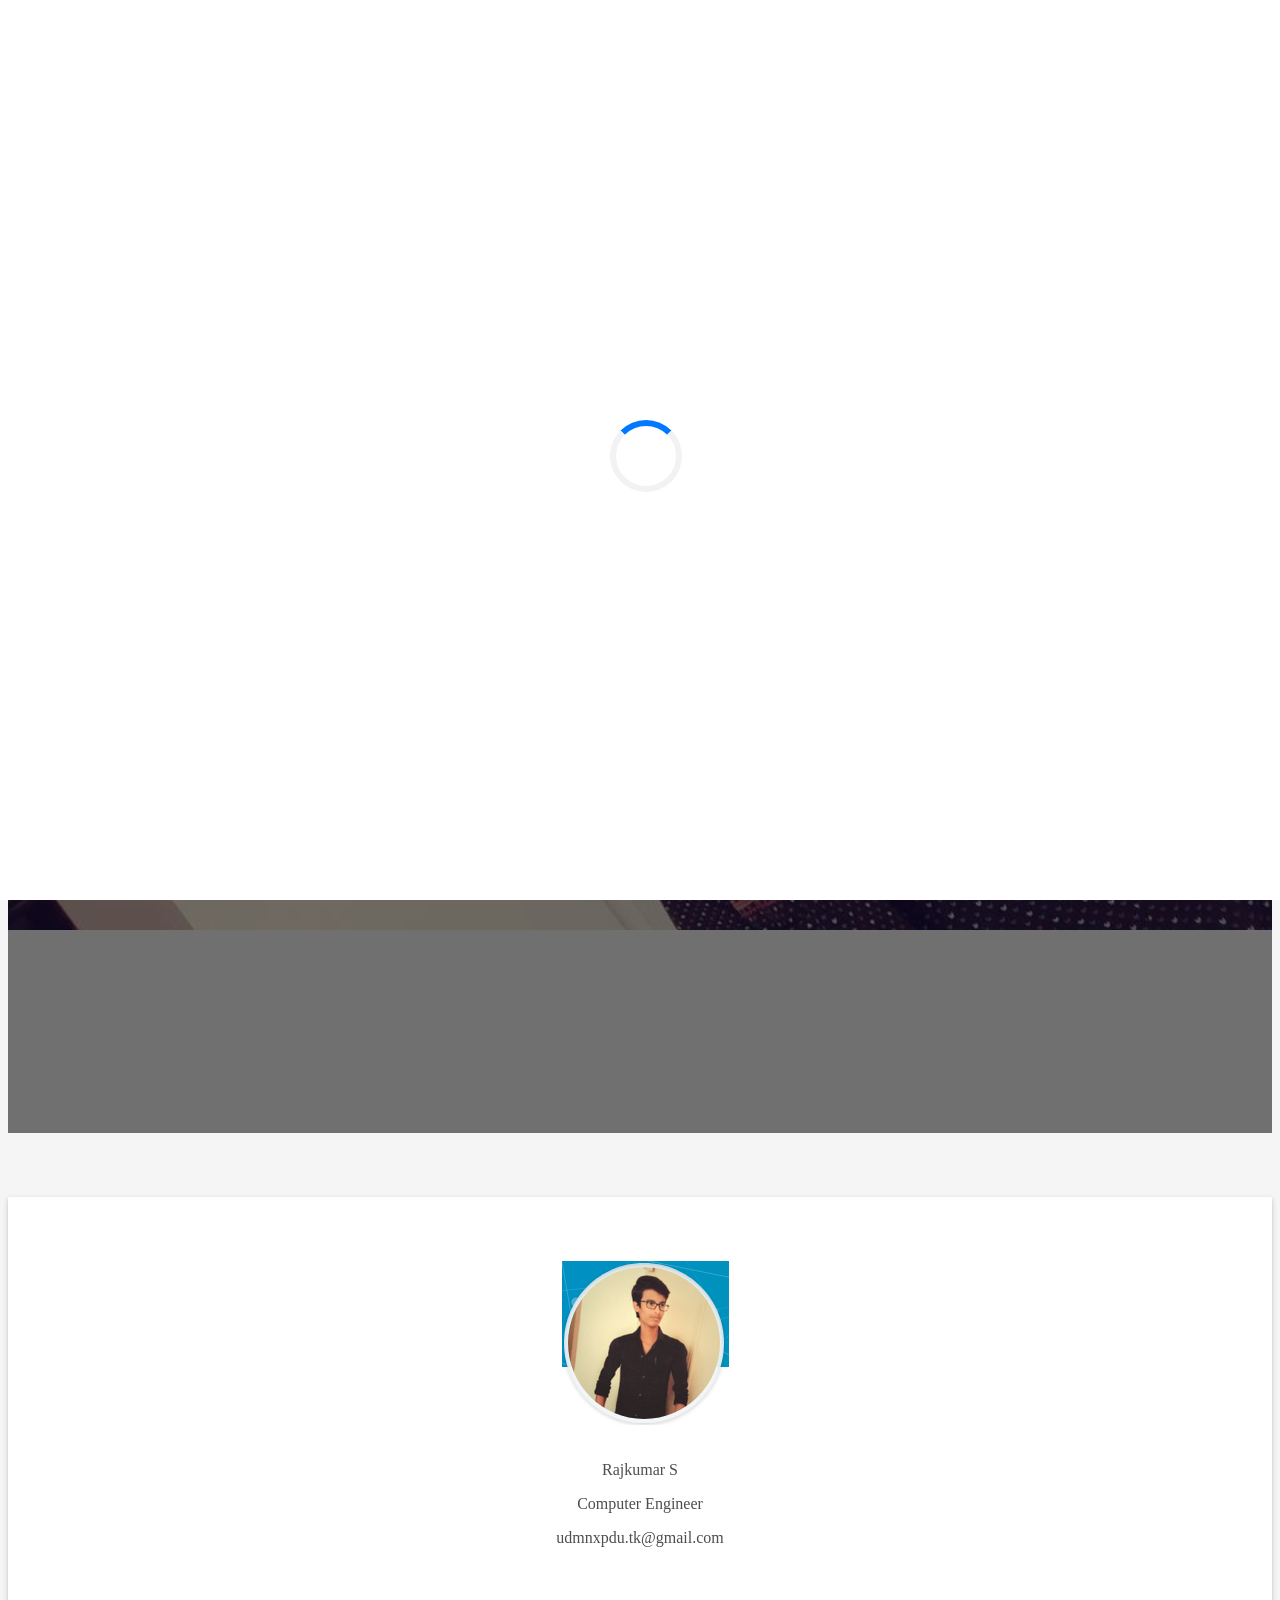
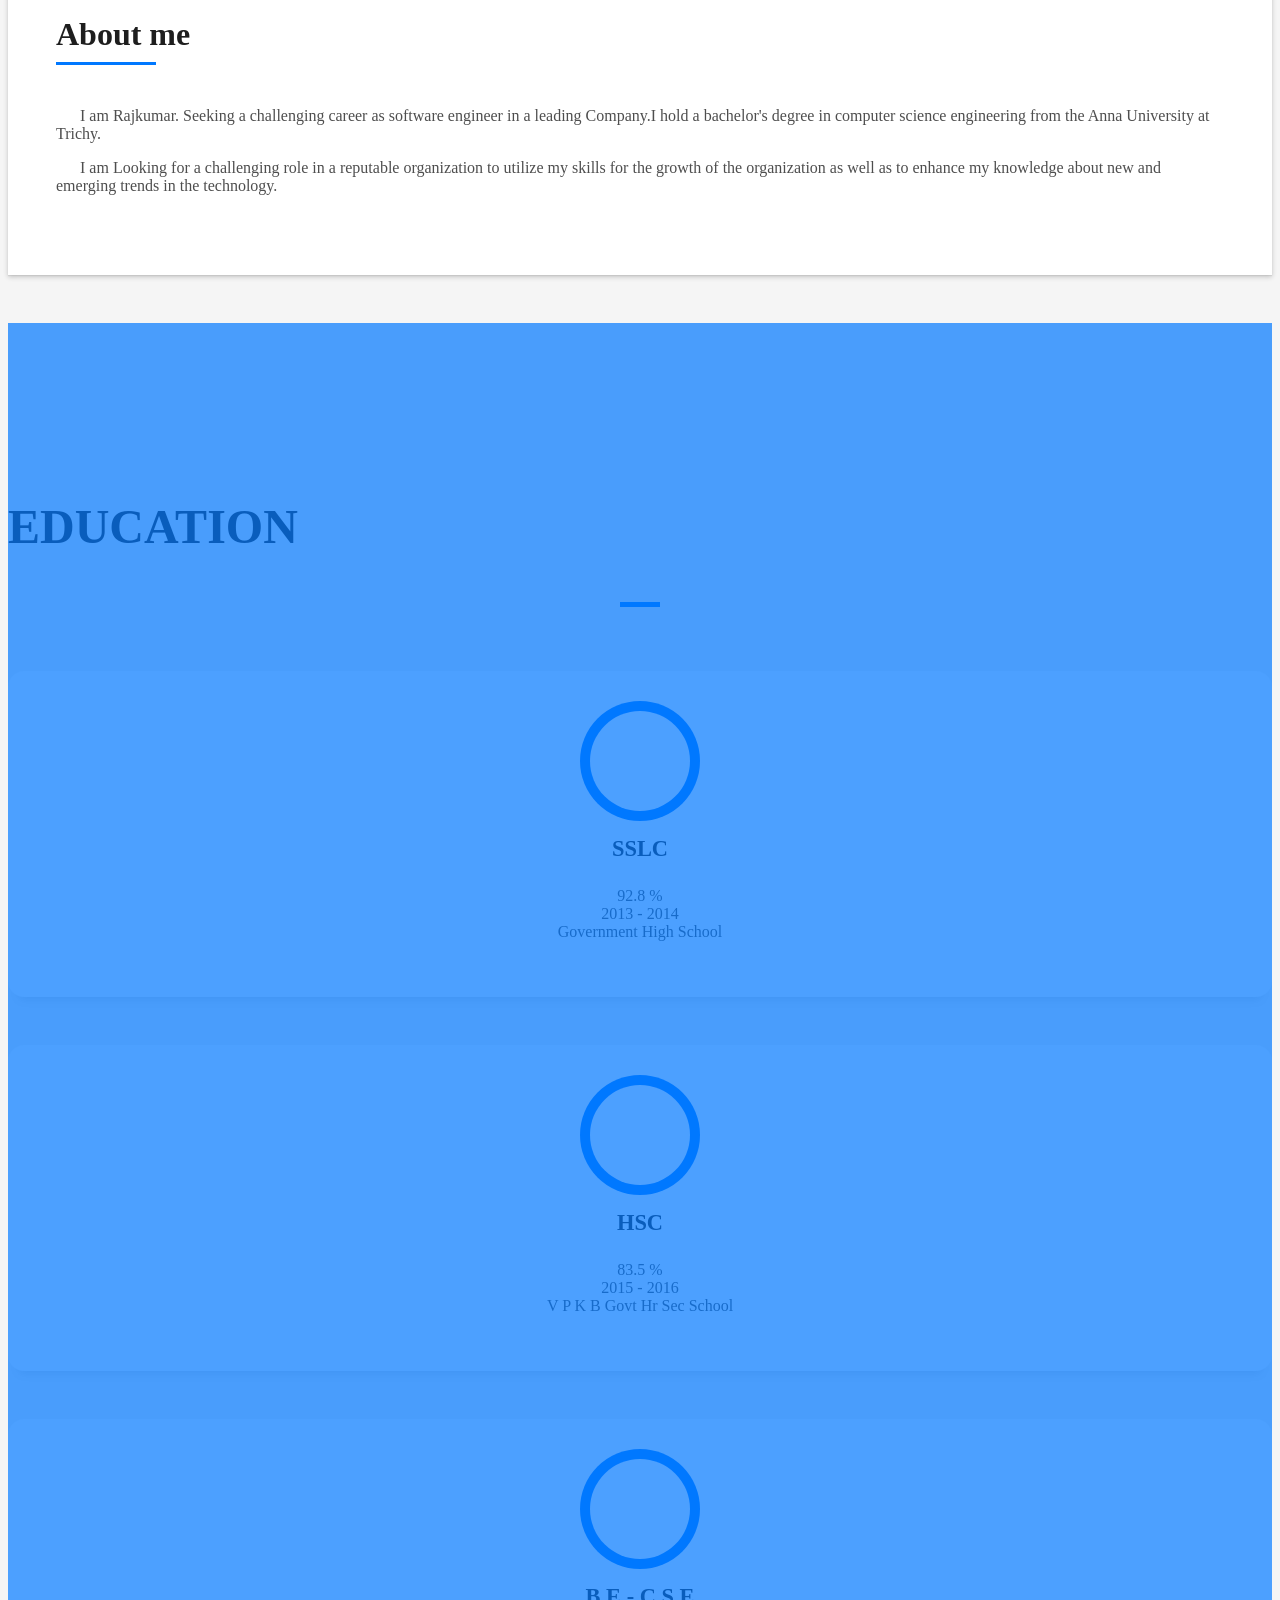
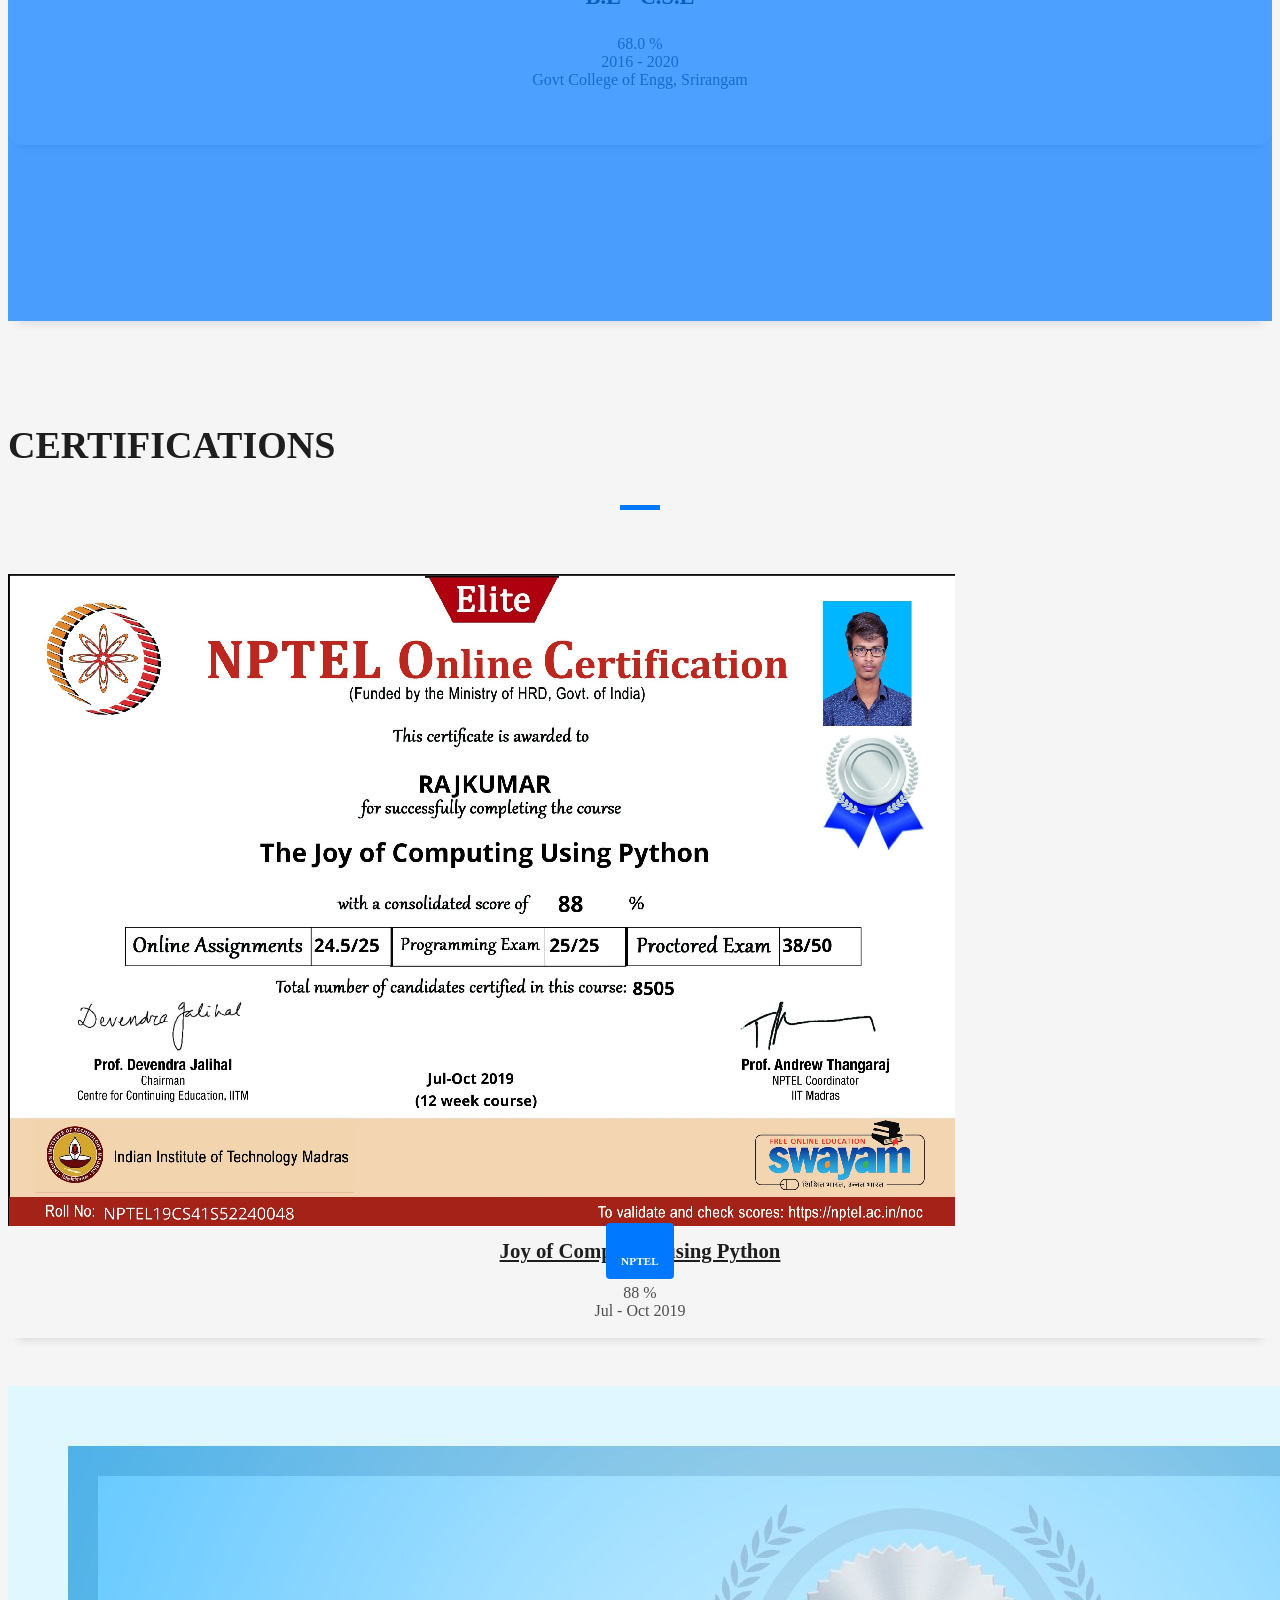
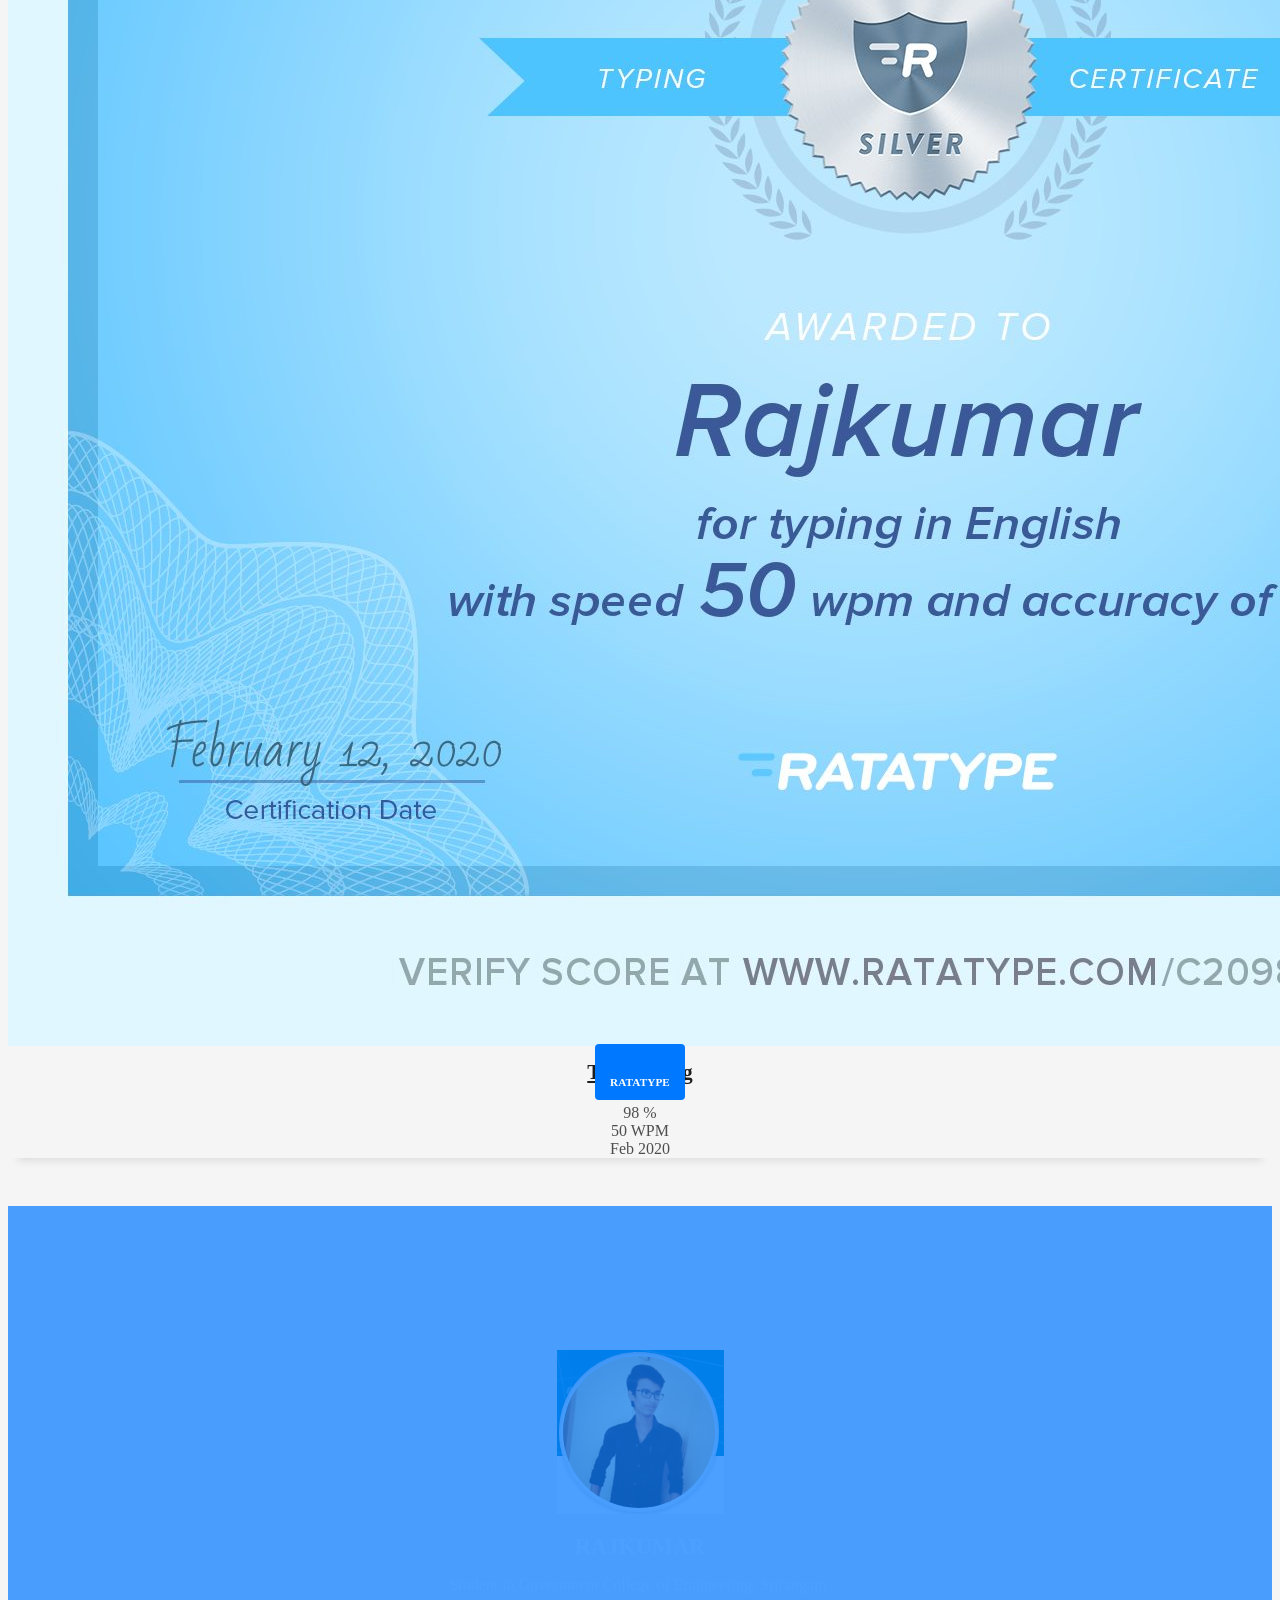
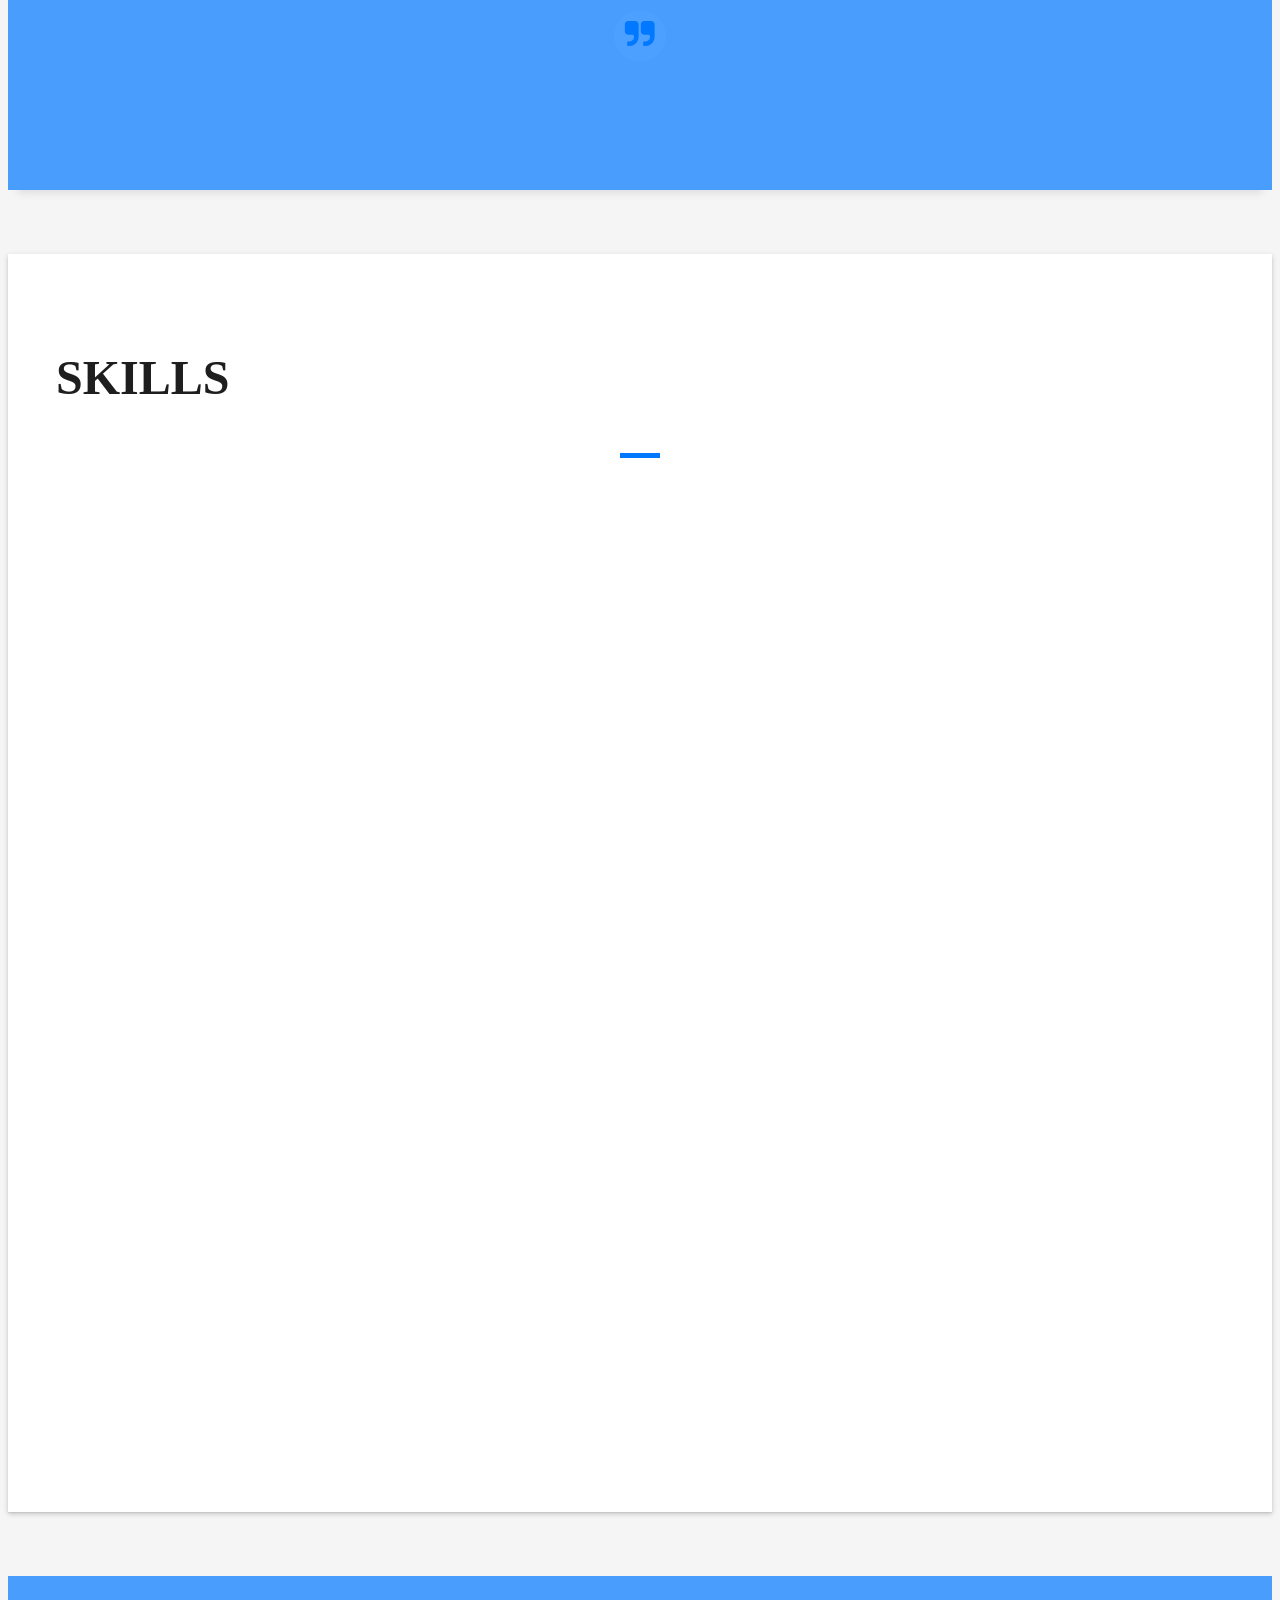
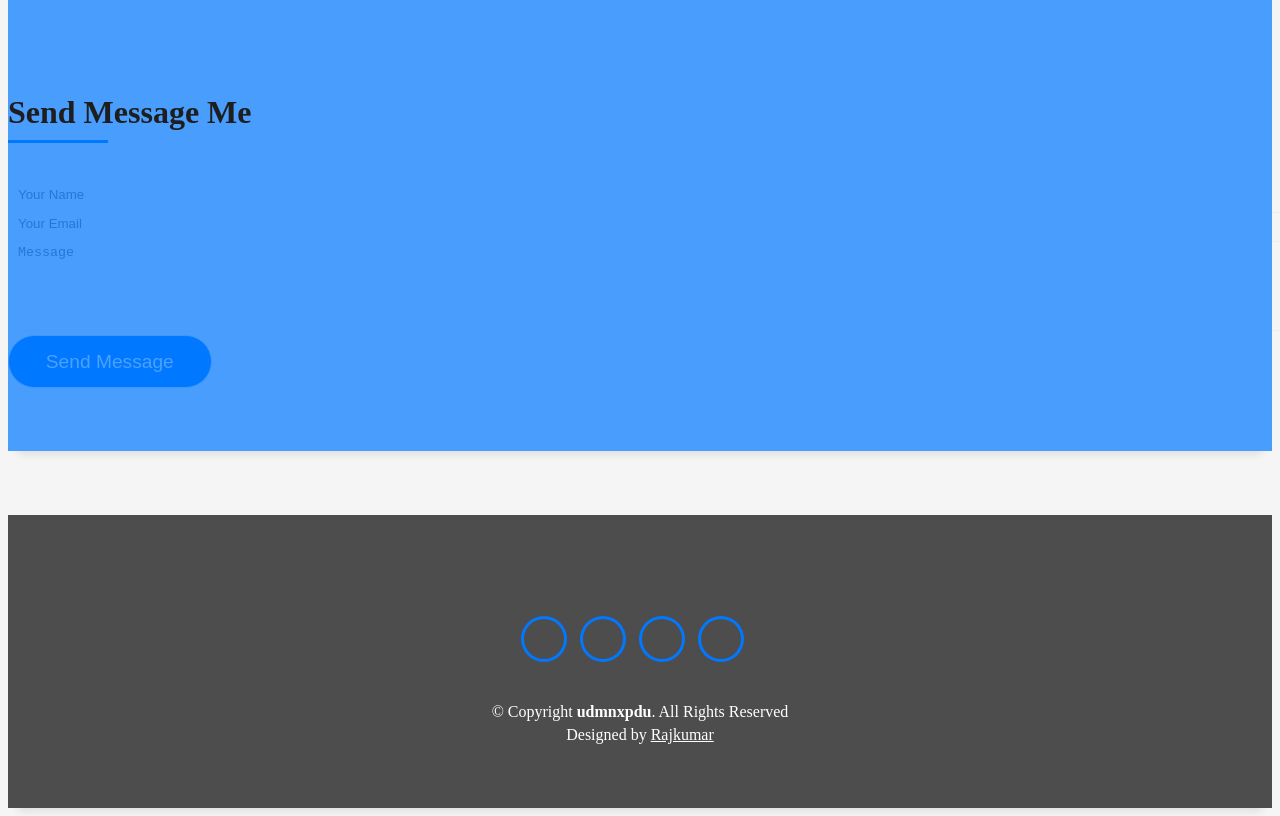
==== index.html @ 73835962 "Updated Contact" ====
<!DOCTYPE html>
<html lang="en">
<head>
  <meta charset="utf-8">
  <title>Rajkumar</title>
  <meta content="width=device-width, initial-scale=1.0" name="viewport">
  <meta content="smiley, rajkumar, udmnxpdu, s.rajkumar, software engineer" name="keywords">
  <meta content="S.Rajkumar . Welcome to my portfolio :-)" name="description">
  
  <!-- Share Content -->
  <meta property="og:title" content="S.Rajkumar"/>
  <meta property="og:image" content="https://raw.githubusercontent.com/S-Rajkumar/udmnxpdu/master/images/profile_img.png"/>
  <meta property="og:url" content=""/>
  <meta property="og:site_name" content="udmnxpdu"/>
  <meta property="og:description" content="Thanks for Sharing :-)"/>

  <!-- Favicons -->
  <link href="img/favicon.ico" rel="icon">
  <link href="img/apple-touch-icon.ico" rel="apple-touch-icon">

  <!-- Bootstrap CSS File -->
  <link href="lib/bootstrap/css/bootstrap.min.css" rel="stylesheet">

  <!-- Libraries CSS Files -->
  <link href="lib/font-awesome/css/font-awesome.min.css" rel="stylesheet">
  <link href="lib/animate/animate.min.css" rel="stylesheet">
  <link href="lib/ionicons/css/ionicons.min.css" rel="stylesheet">
  <link href="lib/owlcarousel/assets/owl.carousel.min.css" rel="stylesheet">
  <link href="lib/lightbox/css/lightbox.min.css" rel="stylesheet">

  <!-- Main Stylesheet File -->
  <link href="css/style.css" rel="stylesheet">

</head>

<body id="page-top">

  <!--/ Nav Star /-->
  <nav class="navbar navbar-b navbar-trans navbar-expand-md fixed-top" id="mainNav">
    <div class="container">
      <a class="navbar-brand js-scroll" href="#page-top">UDMNXPDU</a>
      <button class="navbar-toggler collapsed" type="button" data-toggle="collapse" data-target="#navbarDefault"
        aria-controls="navbarDefault" aria-expanded="false" aria-label="Toggle navigation">
        <span></span>
        <span></span>
        <span></span>
      </button>
      <div class="navbar-collapse collapse justify-content-end" id="navbarDefault">
        <ul class="navbar-nav">
          <li class="nav-item">
            <a class="nav-link js-scroll active" href="#home">Home</a>
          </li>
          <li class="nav-item">
            <a class="nav-link js-scroll" href="#about">About</a>
          </li>
          <li class="nav-item">
            <a class="nav-link js-scroll" href="#service">Educations</a>
          </li>
          <li class="nav-item">
            <a class="nav-link js-scroll" href="#skills">Skills</a>
          </li>
          <li class="nav-item">
            <a class="nav-link js-scroll" href="#blog">Certifications</a>
          </li>
          <li class="nav-item">
            <a class="nav-link js-scroll" href="#work">Work</a>
          </li>
        </ul>
      </div>
    </div>
  </nav>
  <!--/ Nav End /-->

  <!--/ Intro Skew Star /-->
  <div id="home" class="intro route bg-image" style="background-image: url(img/collegea.jpg)">
    <div class="overlay-itro"></div>
    <div class="intro-content display-table">
      <div class="table-cell">
        <div class="container">
          <!--<p class="display-6 color-d">Hello, world!</p>-->
          <h1 class="intro-title mb-4">I am Rajkumar</h1>
          <p class="intro-subtitle"><span class="text-slider-items">Computer Engineer</span><strong class="text-slider"></strong></p>
          <!-- <p class="pt-3"><a class="btn btn-primary btn js-scroll px-4" href="#about" role="button">Learn More</a></p> -->
        </div>
      </div>
    </div>
  </div>
  <!--/ Intro Skew End /-->

  <section id="about" class="about-mf sect-pt4 route">
    <div class="container">
      <div class="row">
        <div class="col-sm-12">
          <div class="box-shadow-full">
            <div class="row">
              <div class="col-md-6">
                    <div class="about-img" style="text-align:center">
                      <img src="img/profile_img.png" class="img-fluid rounded b-shadow-a" alt="Rajkumar">
                    </div>
                    <div class="about-info" style="text-align:center">
                    <table>
                     <p><i class="ion-person"></i> <span>Rajkumar S</span></p>
                     <p><i class="ion-ribbon-b"></i> <span>Computer Engineer</span></p>
                     <p><i class="ion-email"></i> <span>udmnxpdu.tk@gmail.com</span></p>
                      <!--<p><span class="title-s">Phone: </span> <span>(617) 557-0089</span></p>-->
                    </table>
                    </div>
                </div>
              <div class="col-md-6">
                <div class="about-me pt-4 pt-md-0">
                  <div class="title-box-2">
                    <h5 class="title-left">
                      About me
                    </h5>
                  </div>
                  <p class="lead">
                    &nbsp; &nbsp; &nbsp; I am Rajkumar. Seeking a challenging career as software engineer in a leading Company.I hold a bachelor's degree in computer science engineering from the Anna University at Trichy. <br />
                  </p>
                  <p class="lead">
                  &nbsp; &nbsp; &nbsp; I am Looking for a challenging role in a reputable organization to utilize my skills for the growth of the organization as well as to enhance my knowledge about new and emerging trends in the technology.
                  </p>
                </div>
              </div>
            </div>
          </div>
        </div>
      </div>
    </div>
  </section>

  <!--/ Section Services Star /-->

  <section id="service" class="services-mf route">
  <div class="section-counter paralax-mf bg-image" style="background-image: url(img/counters-bg.jpg)">
   <div class="overlay-mf"></div>
    <div class="container">
      <div class="row">
        <div class="col-sm-12">
          <div class="title-box text-center">
            <h3 class="title-a">
              Education
            </h3>
            <p class="subtitle-a">
            <!--  Lorem ipsum, dolor sit amet consectetur adipisicing elit. -->
            </p>
            <div class="line-mf"></div>
          </div>
        </div>
      </div>
      <div class="row">
        <div class="col-md-4">
          <div class="service-box">
            <div class="service-ico">
              <span class="ico-circle"><i class="ion-university"></i></span>
            </div>
            <div class="service-content">
              <h2 class="s-title">SSLC</h2>
              <p class="s-description"><center>
                    <i class="ion-trophy"></i>  92.8 % <br />
                    <i class="ion-clock"></i>  2013 - 2014 <br />
                    <i class="ion-location"></i>  Government High School <br /> </center>
              </p>
            </div>
          </div>
        </div>
        <div class="col-md-4">
          <div class="service-box">
            <div class="service-ico">
              <span class="ico-circle"><i class="ion-university"></i></span>
            </div>
            <div class="service-content">
              <h2 class="s-title">HSC</h2>
              <p class="s-description"><center>
                    <i class="ion-trophy"></i>  83.5 % <br />
                    <i class="ion-clock"></i>  2015 - 2016 <br />
                    <i class="ion-location"></i>  V P K B Govt Hr Sec School <br /> </center>
              </p>
            </div>
          </div>
        </div>
        <div class="col-md-4">
          <div class="service-box">
            <div class="service-ico">
              <span class="ico-circle"><i class="ion-university"></i></span>
            </div>
            <div class="service-content">
              <h2 class="s-title">B.E &dash; C.S.E</h2>
              <p class="s-description"><center>
                    <i class="ion-trophy"></i>  68.0 % <br />
                    <i class="ion-clock"></i>  2016 - 2020 <br />
                    <i class="ion-location"></i>  Govt College of Engg, Srirangam <br /> </center>
              </p>
            </div>
          </div>
        </div>
      </div>
    </div>
   </div>
  </section>

  <!--/ Section Services End /-->

  <!--/ Section Blog Star /-->
  <section id="blog" class="blog-mf sect-pt4 route">
    <div class="container">
      <div class="row">
        <div class="col-sm-12">
          <div class="title-box text-center">
            <h3 class="title-a" style="font-size:38px;">
              Certifications
            </h3>
            <p class="subtitle-a">
            </p>
            <div class="line-mf"></div>
          </div>
        </div>
      </div>
      <div class="row">
        <div class="col-md-6">
          <div class="card card-blog">
            <div class="card-img">
              <a href="#"><img src="img/python.png" alt="" class="img-fluid"></a>
            </div>
            <div class="card-body">
              <div class="card-category-box">
                <div class="card-category">
                  <h6 class="category">NPTEL</h6>
                </div>
              </div>
              <h3 class="card-title" style="text-align:center"><a href="#">Joy of Computing using Python</a></h3>
              <p class="card-description"><center>
                    <i class="ion-trophy"> </i>   88 % <br />
                    <i class="ion-clock"> </i>   Jul - Oct 2019 <br />
                    <i> </i>    <br />
                </center>
              </p>
            </div>
          </div>
        </div>
        <div class="col-md-6">
          <div class="card card-blog">
            <div class="card-img">
              <a href="#"><img src="img/type.jpg" alt="" class="img-fluid"></a>
            </div>
            <div class="card-body">
              <div class="card-category-box">
                <div class="card-category">
                  <h6 class="category">RataType</h6>
                </div>
              </div>
              <h3 class="card-title" style="text-align:center"><a href="#">Text Typing</a></h3>
              <p class="card-description"><center>
                    <i class="ion-trophy"></i>  98 % <br />
                    <i class="ion-speedometer"></i>  50 WPM <br />
                    <i class="ion-clock"></i>  Feb 2020 <br />
                 </center>
              </p>
            </div>
          </div>
        </div>
      </div>
    </div>
  </section>
  <!--/ Section Blog End /-->


  <!--/ Work Start /-->
  <div id="work" class="testimonials paralax-mf bg-image" style="background-image: url(img/college.jpg)">
    <div class="overlay-mf"></div>
    <div class="container">
      <div class="row">
        <div class="col-md-12">
          <div id="testimonial-mf" class="owl-carousel owl-theme">
            <div class="testimonial-box">
              <div class="author-test">
                <img src="img/profile_img.png" alt="" class="rounded-circle b-shadow-a">
                <span class="author">Rajkumar</span>
              </div>
              <div class="content-test">
                <p class="description lead">
                    Student in Government College of Engineering, Srirangam.
                </p>
                <span class="comit"><i class="fa fa-quote-right"></i></span>
              </div>
            </div>
          </div>
        </div>
      </div>
    </div>
  </div>
  <!--/ Work Ended /-->
  
  <!-- Skills Section start -->
  <section id="skills" class="blog-mf sect-pt4 route">
    <div class="container">
    <div class="box-shadow-full">
      <div class="row">
        <div class="col-sm-12">
          <div class="title-box text-center">
            <h3 class="title-a">
              Skills
            </h3>
            <p class="subtitle-a">
            </p>
            <div class="line-mf"></div>
          </div>
        </div>
      </div>
<div class="skill-mf">
        
        <div class="container" style="text-align:center">
        <div class="row">
        <div class=" col-sm-4">
        <canvas id="skill-1" style="demo"></canvas>
        </div>
        <div class=" col-sm-4">
        <canvas id="skill-2" style="demo"></canvas>
        </div>
        <div class=" col-sm-4">
        <canvas id="skill-3" style="demo"></canvas>
        </div>
        </div>
        <br />
        <div class="row">
        <div class=" col-sm-4">
        <canvas id="skill-4" style="demo"></canvas>
        </div>
        <div class=" col-sm-4">
        <canvas id="skill-5" style="demo"></canvas>
        </div>
        <div class=" col-sm-4">
        <canvas id="skill-6" style="demo"></canvas>
        </div>
        </div>
        </div>
    </div>
   </div>
  </section>
  <!-- Skills Section Ended /-->
   <!-- Contact Section Start -->
   <section id="contact" class="paralax-mf footer-paralax bg-image sect-mt4 route" style="background-image: url(img/thanks.jpg)">
     <div class="overlay-mf"></div>
     <div class="container">
          <div class="row" style="padding-bottom:5%;">
               <div class="col-md-6 col-sm-12">
                    <div class="contact-form">
                         <div class="title-box-2">
                            <h5 class="title-left">
                              Send Message Me
                            </h5>
                          </div>
                        <form action="https://formspree.io/xdowzdqe" method="POST">
                                <div class="form-group">
                                   <input type="text" name="name" class="text-line" id="name" placeholder="Your Name" data-rule="minlen:3" data-msg="Please enter at least 3 chars" />
                                </div>
                                <div class="form-group">
                                    <input type="email" class="text-line" name="_replyto" id="email" placeholder="Your Email" data-rule="email" data-msg="Please enter a valid email" />
                               </div>
                              <div class="form-group">
                                   <textarea class="text-line" name="message" rows="5" data-rule="required" data-msg="Please write something for me" placeholder="Message"></textarea>
                              </div>
                              <div class="form-group">
                          <button type="submit" class="button button-a button-big button-rouded">Send Message</button>
                              </div>
                    </form>
               </div>
             </div>
               <div class="col-md-6 col-sm-12" id="thanks" style="background-image:url(img/college.jpg);background-size:cover;">
               </div>
          </div>
     </div>
</section>
 <!-- /Contact Section End -->
 
  <!--/ Section Footer Start /-->
  <section class="paralax-mf footer-paralax bg-image sect-mt4 route" style="background-color : #4d4d4d">
    <div class="container">
        <!--<div class="address">
         <ul class="list-ico">
             <li><span class="ion-ios-location"></span></li>
             <li><span class="ion-ios-telephone"></span></li>
             <li><span class="ion-email"></span></li>
         </ul>
        </div>-->
          <div class="socials" style="text-align:center">        
             <ul>
                <li><a href="https://www.instagram.com/_udmnxpdu_/"><span class="ico-circle"><i class="ion-social-instagram"></i></span></a></li>
                <li><a href="https://twitter.com/udmnxpdu"><span class="ico-circle"><i class="ion-social-twitter"></i></span></a></li>
                <li><a href="https://www.linkedin.com/in/udmnxpdu/"><span class="ico-circle"><i class="ion-social-linkedin"></i></span></a></li>
                <li><a href="https://www.github.com/S-Rajkumar"><span class="ico-circle"><i class="ion-social-github"></i></span></a></li>
             </ul>
      </div>
    </div>
    <footer>
      <div class="container">
        <div class="row">
          <div class="col-sm-12">
            <div class="copyright-box">
              <p class="copyright">&copy; Copyright <strong>udmnxpdu</strong>. All Rights Reserved</p>
              <div class="credits">
                Designed by <a href="https://bootstrapmade.com/">Rajkumar</a>
              </div>
            </div>
          </div>
        </div>
      </div>
    </footer>
  </section>
  <!--/ Section footer End /-->

  <a href="#" class="back-to-top"><i class="fa fa-chevron-up"></i></a>
  <div id="preloader"></div>

  <!-- JavaScript Libraries -->
  <script src="lib/jquery/jquery.min.js"></script>
  <script src="lib/jquery/jquery-migrate.min.js"></script>
  <script src="lib/popper/popper.min.js"></script>
  <script src="lib/bootstrap/js/bootstrap.min.js"></script>
  <script src="lib/easing/easing.min.js"></script>
  <script src="lib/counterup/jquery.waypoints.min.js"></script>
  <script src="lib/counterup/jquery.counterup.js"></script>
  <script src="lib/owlcarousel/owl.carousel.min.js"></script>
  <script src="lib/lightbox/js/lightbox.min.js"></script>
  <script src="lib/typed/typed.min.js"></script>
  <!-- Contact Form JavaScript File -->
  <script src="contactform/contactform.js"></script>

  <!-- Template Main Javascript File -->
  <script src="js/main.js"></script>
<script src="js/waterbubble.min.js"></script>
<script>
$('#skill-1').waterbubble({txt: 'Python',data: 0.81});
$('#skill-2').waterbubble({txt: 'Basic C',data: 0.65});
$('#skill-3').waterbubble({txt: 'Web Design',data: 0.73});
$('#skill-4').waterbubble({txt: 'PHP',data:0.73});
$('#skill-5').waterbubble({txt: 'Linux Handling',data: 0.71});
$('#skill-6').waterbubble({txt: 'MySQL',data: 0.68});
</script>
</body>
</html>
---- css/style.css ----
/*
  Theme Name: DevFolio
  Theme URL: https://bootstrapmade.com/devfolio-bootstrap-portfolio-html-template/
  Author: BootstrapMade.com
  License: https://bootstrapmade.com/license/
*/

/*======================================
//--//-->   STYLES GENERALES
======================================*/

body {
  background-color: #f5f5f5;
  color: #4e4e4e;
}

h1,
h2,
h3,
h4,
h5,
h6 {
  color: #1e1e1e;
}

a {
  color: #1e1e1e;
  transition: all 0.5s ease-in-out;
}

a:hover {
  color: #0078ff;
  text-decoration: none;
  transition: all 0.5s ease-in-out;
}

.p-r {
  position: relative;
}

.color-a {
  color: #0078ff;
}

.color-d {
  color: #f5f5f5;
}

.color-text-a {
  color: #4e4e4e;
}

.box-shadow,
.paralax-mf,
.service-box,
.work-box,
.card-blog {
  box-shadow: 0 13px 8px -10px rgba(0, 0, 0, 0.1);
}

.box-shadow-a,
.button:hover {
  box-shadow: 0 0 0 4px #cde1f8;
}

.display-5 {
  font-size: 2.5rem;
  font-weight: 300;
  line-height: 1.1;
}

.display-6 {
  font-size: 2rem;
  font-weight: 300;
  line-height: 1.1;
}

.avatar {
  width: 32px;
  height: 32px;
  margin-right: 4px;
  overflow: hidden;
}

.bg-image {
  background-repeat: no-repeat;
  background-attachment: fixed;
  background-size: cover;
  background-position: center center;
}

.overlay-mf {
  background-color: #0078ff;
}

.overlay-mf {
  position: absolute;
  top: 0;
  left: 0px;
  padding: 0;
  height: 100%;
  width: 100%;
  opacity: .7;
}

.paralax-mf {
  position: relative;
  padding: 8rem 0;
}

.display-table {
  width: 100%;
  height: 100%;
  display: table;
}

.table-cell {
  display: table-cell;
  vertical-align: middle;
}

/*--/ Sections /--*/

.sect-4 {
  padding: 4rem 0;
}

.sect-pt4 {
  padding-top: 4rem;
}

.sect-mt4 {
  margin-top: 4rem;
}

/*--/ Title s /--*/

.title-s {
  font-weight: 600;
  color: #1e1e1e;
  font-size: 1.1rem;
}

/*--/ Title A /--*/

.title-box {
  margin-bottom: 4rem;
}

.title-a {
  font-size: 3rem;
  font-weight: bold;
  text-transform: uppercase;
}

.subtitle-a {
  color: #4e4e4e;
}

.line-mf {
  width: 40px;
  height: 5px;
  background-color: #0078ff;
  margin: 0 auto;
}

/*--/ Title Left /--*/

.title-box-2 {
  margin-bottom: 3rem;
}

.title-left {
  font-size: 2rem;
  position: relative;
}

.title-left:before {
  content: '';
  position: absolute;
  height: 3px;
  background-color: #0078ff;
  width: 100px;
  bottom: -12px;
}

/*------/ Box /------*/

.box-pl2 {
  padding-left: 2rem;
}

.box-shadow-full {
  padding: 3rem 1.25rem;
  position: relative;
  background-color: #fff;
  margin-bottom: 3rem;
  z-index: 2;
  box-shadow: 0 1px 1px 0 rgba(0, 0, 0, 0.06), 0 2px 5px 0 rgba(0, 0, 0, 0.2);
}

/*------/ Socials /------*/

.socials {
  padding: 1.5rem 0;
}

.socials ul li {
  display: inline-block;
}

.socials .ico-circle {
  height: 40px;
  width: 40px;
  font-size: 1.7rem;
  border-radius: 50%;
  line-height: 1.4;
  margin: 0 15px 0 0;
  box-shadow: 0 0 0 3px #0078ff;
  transition: all 500ms ease;
}

.socials .ico-circle:hover {
  background-color: #0078ff;
  color: #fff;
  box-shadow: 0 0 0 3px #cde1f8;
  transition: all 500ms ease;
}

/*------/ Ul resect /------*/

.ul-resect,
.socials ul,
.list-ico,
.blog-wrapper .post-meta ul,
.box-comments .list-comments,
.widget-sidebar .list-sidebar,
.widget-tags ul {
  list-style: none;
  padding-left: 0;
  margin-bottom: 0;
}

.list-ico {
  line-height: 2;
}

.list-ico span {
  color: #0078ff;
  margin-right: 10px;
}

/*------/ Ico Circle /------*/

.ico-circle {
  height: 100px;
  width: 100px;
  font-size: 2rem;
  border-radius: 50%;
  line-height: 1.55;
  margin: 0 auto;
  text-align: center;
  box-shadow: 0 0 0 10px #0078ff;
  display: block;
}

/*------/ Owl Carousel /------*/

.owl-theme .owl-dots {
  text-align: center;
  margin-top: 18px;
}

.owl-theme .owl-dots .owl-dot {
  display: inline-block;
}

.owl-theme .owl-dots .owl-dot span {
  width: 18px;
  height: 7px;
  margin: 5px 5px;
  background: #cde1f8;
  border: 0px solid #cde1f8;
  display: block;
  transition: all 0.6s ease-in-out;
  cursor: pointer;
}

.owl-theme .owl-dots .owl-dot:hover span {
  background-color: #cde1f8;
}

.owl-theme .owl-dots .owl-dot.active span {
  background-color: #1B1B1B;
  width: 25px;
}

/*--/ Scrolltop s /--*/

.scrolltop-mf {
  position: relative;
  display: none;
}

.scrolltop-mf span {
  z-index: 999;
  position: fixed;
  width: 42px;
  height: 42px;
  background-color: #0078ff;
  opacity: .7;
  font-size: 1.6rem;
  line-height: 1.5;
  text-align: center;
  color: #fff;
  top: auto;
  left: auto;
  right: 30px;
  bottom: 50px;
  cursor: pointer;
  border-radius: 50%;
}

/* Back to top button */

.back-to-top {
  position: fixed;
  display: none;
  background: #0078ff;
  color: #fff;
  width: 44px;
  height: 44px;
  text-align: center;
  line-height: 1;
  font-size: 16px;
  border-radius: 50%;
  right: 15px;
  bottom: 15px;
  transition: background 0.5s;
  z-index: 11;
}

.back-to-top i {
  padding-top: 12px;
  color: #fff;
}

/* Prelaoder */

#preloader {
  position: fixed;
  top: 0;
  left: 0;
  right: 0;
  bottom: 0;
  z-index: 9999;
  overflow: hidden;
  background: #fff;
}

#preloader:before {
  content: "";
  position: fixed;
  top: calc(50% - 30px);
  left: calc(50% - 30px);
  border: 6px solid #f2f2f2;
  border-top: 6px solid #0078ff;
  border-radius: 50%;
  width: 60px;
  height: 60px;
  -webkit-animation: animate-preloader 1s linear infinite;
  animation: animate-preloader 1s linear infinite;
}

@-webkit-keyframes animate-preloader {
  0% {
    -webkit-transform: rotate(0deg);
    transform: rotate(0deg);
  }

  100% {
    -webkit-transform: rotate(360deg);
    transform: rotate(360deg);
  }
}

@keyframes animate-preloader {
  0% {
    -webkit-transform: rotate(0deg);
    transform: rotate(0deg);
  }

  100% {
    -webkit-transform: rotate(360deg);
    transform: rotate(360deg);
  }
}

/*======================================
//--//-->   NAVBAR
======================================*/

.navbar-b {
  transition: all .5s ease-in-out;
  background-color: transparent;
  padding-top: 1.563rem;
  padding-bottom: 1.563rem;
}

.navbar-b.navbar-reduce {
  box-shadow: 0px 6px 9px 0px rgba(0, 0, 0, 0.06);
}

.navbar-b.navbar-trans .nav-item,
.navbar-b.navbar-reduce .nav-item {
  position: relative;
  padding-right: 10px;
  padding-left: 0;
}

.navbar-b.navbar-trans .nav-link,
.navbar-b.navbar-reduce .nav-link {
  color: #fff;
  text-transform: uppercase;
  font-weight: 600;
}

.navbar-b.navbar-trans .nav-link:before,
.navbar-b.navbar-reduce .nav-link:before {
  content: '';
  position: absolute;
  margin-left: 0px;
  width: 0%;
  bottom: 0;
  left: 0;
  height: 2px;
  transition: all 500ms ease;
}

.navbar-b.navbar-trans .nav-link:hover,
.navbar-b.navbar-reduce .nav-link:hover {
  color: #1B1B1B;
}

.navbar-b.navbar-trans .nav-link:hover:before,
.navbar-b.navbar-reduce .nav-link:hover:before {
  width: 35px;
}

.navbar-b.navbar-trans .show > .nav-link:before,
.navbar-b.navbar-trans .active > .nav-link:before,
.navbar-b.navbar-trans .nav-link.show:before,
.navbar-b.navbar-trans .nav-link.active:before,
.navbar-b.navbar-reduce .show > .nav-link:before,
.navbar-b.navbar-reduce .active > .nav-link:before,
.navbar-b.navbar-reduce .nav-link.show:before,
.navbar-b.navbar-reduce .nav-link.active:before {
  width: 35px;
}

.navbar-b.navbar-trans .nav-link:before {
  background-color: #fff;
}

.navbar-b.navbar-trans .nav-link:hover {
  color: #fff;
}

.navbar-b.navbar-trans .show > .nav-link,
.navbar-b.navbar-trans .active > .nav-link,
.navbar-b.navbar-trans .nav-link.show,
.navbar-b.navbar-trans .nav-link.active {
  color: #fff;
}

.navbar-b.navbar-reduce {
  transition: all .5s ease-in-out;
  background-color: #fff;
  padding-top: 15px;
  padding-bottom: 15px;
}

.navbar-b.navbar-reduce .nav-link {
  color: #0078ff;
}

.navbar-b.navbar-reduce .nav-link:before {
  background-color: #0078ff;
}

.navbar-b.navbar-reduce .nav-link:hover {
  color: #0078ff;
}

.navbar-b.navbar-reduce .show > .nav-link,
.navbar-b.navbar-reduce .active > .nav-link,
.navbar-b.navbar-reduce .nav-link.show,
.navbar-b.navbar-reduce .nav-link.active {
  color: #0078ff;
}

.navbar-b.navbar-reduce .navbar-brand {
  color: #0078ff;
}

.navbar-b.navbar-reduce .navbar-toggler span {
  background-color: #1B1B1B;
}

.navbar-b .navbar-brand {
  color: #fff;
  font-size: 1.6rem;
  font-weight: 600;
}

.navbar-b .navbar-nav .dropdown-item.show .dropdown-menu,
.navbar-b .dropdown.show .dropdown-menu,
.navbar-b .dropdown-btn.show .dropdown-menu {
  -webkit-transform: translate3d(0px, 0px, 0px);
  transform: translate3d(0px, 0px, 0px);
  visibility: visible !important;
}

.navbar-b .dropdown-menu {
  margin: 1.12rem 0 0;
  border-radius: 0;
}

.navbar-b .dropdown-menu .dropdown-item {
  padding: .7rem 1.7rem;
  transition: all 500ms ease;
}

.navbar-b .dropdown-menu .dropdown-item:hover {
  background-color: #0078ff;
  color: #fff;
  transition: all 500ms ease;
}

.navbar-b .dropdown-menu .dropdown-item.active {
  background-color: #0078ff;
}

/*--/ Hamburger Navbar /--*/

.navbar-toggler {
  position: relative;
}

.navbar-toggler:focus,
.navbar-toggler:active {
  outline: 0;
}

.navbar-toggler span {
  display: block;
  background-color: #fff;
  height: 3px;
  width: 25px;
  margin-top: 4px;
  margin-bottom: 4px;
  -webkit-transform: rotate(0deg);
  transform: rotate(0deg);
  left: 0;
  opacity: 1;
}

.navbar-toggler span:nth-child(1),
.navbar-toggler span:nth-child(3) {
  transition: -webkit-transform .35s ease-in-out;
  transition: transform .35s ease-in-out;
  transition: transform .35s ease-in-out, -webkit-transform .35s ease-in-out;
}

.navbar-toggler:not(.collapsed) span:nth-child(1) {
  position: absolute;
  left: 12px;
  top: 10px;
  -webkit-transform: rotate(135deg);
  transform: rotate(135deg);
  opacity: 0.9;
}

.navbar-toggler:not(.collapsed) span:nth-child(2) {
  height: 12px;
  visibility: hidden;
  background-color: transparent;
}

.navbar-toggler:not(.collapsed) span:nth-child(3) {
  position: absolute;
  left: 12px;
  top: 10px;
  -webkit-transform: rotate(-135deg);
  transform: rotate(-135deg);
  opacity: 0.9;
}

/*======================================
//--//-->   INTRO
======================================*/

.intro {
  height: 100vh;
  position: relative;
  color: #fff;
}

.intro .intro-content {
  text-align: center;
  position: absolute;
}

.intro .overlay-itro {
  background-color: rgba(0, 0, 0, 0.6);
  position: absolute;
  top: 0;
  left: 0px;
  padding: 0;
  height: 100%;
  width: 100%;
  opacity: .9;
}

.intro .intro-title {
  color: #fff;
  font-weight: 600;
  font-size: 3rem;
}

.intro .intro-subtitle {
  font-size: 1.5rem;
  font-weight: 300;
}

.intro .text-slider-items {
  display: none;
}

.intro-single {
  height: 350px;
}

.intro-single .intro-content {
  margin-top: 30px;
}

.intro-single .intro-title {
  text-transform: uppercase;
  font-size: 3rem;
}

.intro-single .breadcrumb {
  background-color: transparent;
  color: #0078ff;
}

.intro-single .breadcrumb .breadcrumb-item:before {
  color: #cde1f8;
}

.intro-single .breadcrumb .breadcrumb-item.active {
  color: #cde1f8;
}

.intro-single .breadcrumb a {
  color: #fff;
}

/*======================================
//--//-->   ABOUT
======================================*/

.about-mf .box-shadow-full {
  padding-top: 4rem;
  padding-bottom: 4rem;
}

.about-mf .about-img {
  margin-bottom: 2rem;
}

.about-mf .about-img img {
  margin-left: 10px;
}

.skill-mf span {
  color: #4e4e4e;
}

.skill-mf .progress {
  background-color: #cde1f8;
  margin: .5rem 0 1.2rem 0;
  border-radius: 0;
  height: .7rem;
}

.skill-mf .progress .progress-bar {
  height: .7rem;
  background-color: #0078ff;
}

/*======================================
//--//-->   SERVICES
======================================*/

.service-box {
  background-color: #fff;
  padding: 2.5rem 1.3rem;
  border-radius: 1rem;
  margin-bottom: 3rem;
}

.service-box:hover .ico-circle {
  transition: all 500ms ease;
  color: #fff;
  background-color: #0078ff;
  box-shadow: 0 0 0 10px #cde1f8;
}

.service-box .service-ico {
  margin-bottom: 1rem;
  color: #1e1e1e;
}

.service-box .ico-circle {
  transition: all 500ms ease;
  font-size: 4rem;
}

.service-box .s-title {
  font-size: 1.4rem;
  text-transform: uppercase;
  text-align: center;
  padding: .4rem 0;
}

.service-box .s-description {
  color: #4e4e4e;
}

/*======================================
//--//-->   COUNTER
======================================*/

.counter-box {
  color: #fff;
  text-align: center;
}

.counter-ico {
  margin-bottom: 1rem;
}

.counter-ico .ico-circle {
  height: 60px;
  width: 60px;
  line-height: 1.8;
  box-shadow: 0 0 0 10px #cde1f8;
}

.counter-num .counter {
  font-size: 2rem;
  margin-bottom: 0;
}

/*======================================
//--//-->   PORTFOLIO
======================================*/

.work-box {
  margin-bottom: 3rem;
  -webkit-backface-visibility: hidden;
  backface-visibility: hidden;
  background-color: #fff;
}

.work-box:hover img {
  -webkit-transform: scale(1.3);
  transform: scale(1.3);
}

.work-img {
  display: block;
  overflow: hidden;
}

.work-img img {
  transition: all 1s;
}

.work-content {
  padding: 2rem 3% 1rem 4%;
}

.work-content .w-more {
  color: #4e4e4e;
  font-size: .8rem;
}

.work-content .w-more .w-ctegory {
  color: #0078ff;
}

.work-content .w-like {
  font-size: 2.5rem;
  color: #0078ff;
  float: right;
}

.work-content .w-like a {
  color: #0078ff;
}

.work-content .w-like .num-like {
  font-size: .7rem;
}

.w-title {
  font-size: 1.2rem;
}

/*======================================
//--//-->   TESTIMONIALS
======================================*/

.testimonials .owl-carousel .owl-item img {
  width: auto;
}

.testimonial-box {
  color: #fff;
  text-align: center;
}

.testimonial-box .author-test {
  margin-top: 1rem;
}

.testimonial-box .author-test img {
  margin: 0 auto;
}

.testimonial-box .author {
  color: #fff;
  text-transform: uppercase;
  font-weight: 600;
  margin: 1rem 0;
  display: block;
  font-size: 1.4rem;
}

.testimonial-box .comit {
  font-size: 2rem;
  color: #0078ff;
  background-color: #fff;
  width: 52px;
  height: 52px;
  display: block;
  margin: 0 auto;
  border-radius: 50%;
  line-height: 1.6;
}

/*======================================
//--//-->   BLOG
======================================*/

.card-blog .card-body {
  position: relative;
}

.card-blog .card-category-box {
  position: absolute;
  text-align: center;
  top: -16px;
  left: 15px;
  right: 15px;
  line-height: 25px;
  overflow: hidden;
}

.card-blog .card-category {
  display: inline-block;
  color: #fff;
  padding: 0 15px 5px;
  overflow: hidden;
  background-color: #0078ff;
  border-radius: 4px;
}

.card-blog .card-category .category {
  color: #fff;
  display: inline-block;
  text-transform: uppercase;
  font-size: .7rem;
  letter-spacing: .1px;
  margin-bottom: 0;
}

.card-blog .card-title {
  font-size: 1.3rem;
  margin-top: .6rem;
}

.card-blog .card-description {
  color: #4e4e4e;
}

.card-blog .post-author {
  display: inline-block;
}

.card-blog .post-date {
  color: #4e4e4e;
  display: inline-block;
  float: right;
}

/*======================================
//--//-->   BLOG-SINGLE
======================================*/

.post-box,
.form-comments,
.box-comments,
.widget-sidebar {
  padding: 2rem;
  background-color: #fff;
  margin-bottom: 3rem;
}

.blog-wrapper .article-title {
  font-size: 1.5rem;
}

.blog-wrapper .post-meta {
  margin: 1rem 0;
}

.blog-wrapper .post-meta ul {
  border-left: 4px solid #0078ff;
  margin-top: 1rem;
}

.blog-wrapper .post-meta ul li {
  display: inline-block;
  margin-left: 15px;
}

.blog-wrapper .post-meta ul a {
  color: #0078ff;
}

.blog-wrapper .post-meta ul span {
  color: #1e1e1e;
}

.blog-wrapper .blockquote {
  border-left: 4px solid #0078ff;
  padding: 18px;
  font-style: italic;
}

/*------/ Comments /------*/

.box-comments .list-comments li {
  padding-bottom: 40px;
}

.box-comments .list-comments .comment-avatar {
  display: table-cell;
  vertical-align: top;
}

.box-comments .list-comments .comment-avatar img {
  width: 80px;
  height: 80px;
}

.box-comments .list-comments .comment-author {
  font-size: 1.3rem;
}

.box-comments .list-comments .comment-details {
  display: table-cell;
  vertical-align: top;
  padding-left: 25px;
}

.box-comments .list-comments a {
  color: #0078ff;
}

.box-comments .list-comments span {
  color: #1e1e1e;
  font-style: italic;
}

.box-comments .comment-children {
  margin-left: 40px;
}

/*------/ Sidebar /------*/

.widget-sidebar .sidebar-title {
  font-size: 1.6rem;
  font-weight: 600;
  border-left: 5px solid #0078ff;
  padding-left: 15px;
  text-transform: uppercase;
  margin-bottom: 1.5rem;
}

.widget-sidebar .list-sidebar li {
  position: relative;
  padding: 6px 0 6px 24px;
}

.widget-sidebar .list-sidebar li:before {
  position: absolute;
  content: "";
  width: 10px;
  height: 1px;
  left: 0;
  background-color: #0078ff;
  top: 20px;
}

.sidebar-search input {
  background-color: #fff;
  border-radius: 0;
  transition: all 0.5s ease-in-out;
}

.sidebar-search .btn-search {
  background-color: #0078ff;
  border-color: #0078ff;
  border-radius: 0;
  padding-left: 20px;
  padding-right: 20px;
}

.widget-tags ul li {
  display: inline-block;
  background-color: #0078ff;
  padding: .2rem .6rem;
  margin-bottom: .5rem;
  border-radius: 15px;
}

.widget-tags ul li a {
  color: #fff;
}

/*======================================
//--//-->   CONTACT
======================================*/

.footer-paralax {
  padding: 4rem 0 0 0;
}

.contact-mf {
  margin-top: 4rem;
}

/*======================================
//--//-->   FOOTER
======================================*/

footer {
  text-align: center;
  color: #fff;
  padding-bottom: 4rem;
}

footer .copyright {
  margin-bottom: .3rem;
}

footer .credits {
  margin-bottom: 0;
}

footer .credits a {
  color: #fff;
}

/*======================================
//--//-->   CONtaCT FORM
======================================*/

#sendmessage {
  color: #0078ff;
  border: 1px solid #0078ff;
  display: none;
  text-align: center;
  padding: 15px;
  font-weight: 600;
  margin-bottom: 15px;
}

#errormessage {
  color: red;
  display: none;
  border: 1px solid red;
  text-align: center;
  padding: 15px;
  font-weight: 600;
  margin-bottom: 15px;
}

#sendmessage.show,
#errormessage.show,
.show {
  display: block;
}

.validation {
  color: red;
  display: none;
  margin: 0 0 20px;
  font-weight: 400;
  font-size: 13px;
}

/*======================================
//--//-->   BUTTON
======================================*/

.button {
  display: inline-block;
  padding: .3rem .6rem;
  text-align: center;
  vertical-align: middle;
  -webkit-user-select: none;
  -moz-user-select: none;
  -ms-user-select: none;
  user-select: none;
  font-size: 1rem;
  border-radius: .3rem;
  border: 1px solid transparent;
  transition: all 500ms ease;
  cursor: pointer;
}

.button:focus {
  outline: 0;
}

.button:hover {
  background-color: #0062d3;
  color: #fff;
  transition: all 500ms ease;
}

.button-a {
  background-color: #0078ff;
  color: #fff;
  border-color: #cde1f8;
}

.button-big {
  padding: .9rem 2.3rem;
  font-size: 1.2rem;
}

.button-rouded {
  border-radius: 5rem;
}

.btn-lg {
  padding: .5rem 1rem;
  font-size: 1.25rem;
  line-height: 1.5;
  border-radius: .3rem;
}

@media (min-width: 577px) {
  .counter-box {
    margin-bottom: 1.8rem;
  }
}

@media (min-width: 767px) {
  .about-mf .box-pl2 {
    margin-top: 3rem;
    padding-left: 0rem;
  }

  .card-blog {
    margin-bottom: 3rem;
  }

  .contact-mf .box-pl2 {
    margin-top: 3rem;
    padding-left: 0rem;
  }
}

@media (min-width: 768px) {
  .box-shadow-full {
    padding: 3rem;
  }

  .navbar-b.navbar-trans .nav-item,
  .navbar-b.navbar-reduce .nav-item {
    padding-left: 10px;
  }

  .navbar-b.navbar-trans .nav-link:before,
  .navbar-b.navbar-reduce .nav-link:before {
    margin-left: 18px;
  }

  .intro .intro-title {
    font-size: 4.5rem;
  }

  .intro .intro-subtitle {
    font-size: 2.5rem;
  }

  .intro-single .intro-title {
    font-size: 3.5rem;
  }

  .testimonial-box .description {
    padding: 0 5rem;
  }

  .post-box,
  .form-comments,
  .box-comments,
  .widget-sidebar {
    padding: 3rem;
  }

  .blog-wrapper .article-title {
    font-size: 1.9rem;
  }

  .box-comments .list-comments .comment-author {
    font-size: 1.5rem;
  }
}

@media (min-width: 992px) {
  .testimonial-box .description {
    padding: 0 8rem;
  }
}

@media (min-width: 1200px) {
  .testimonial-box .description {
    padding: 0 13rem;
  }
}

@media (max-width: 1024px) {
  .bg-image {
    background-attachment: scroll;
  }
}

@media (max-width: 768px) {
  .back-to-top {
    bottom: 15px;
  }
  #thanks {
    display:none;
  }
}
.text-line {
    background-color: transparent;
    color: #eeeeee;
    width:100%;
    outline: none;
    outline-style: none;
    border-top: none;
    border-left: none;
    border-right: none;
    border-bottom: solid #eee 1px;
    padding: 3px 10px;
    padding-bottom: 10px;
}
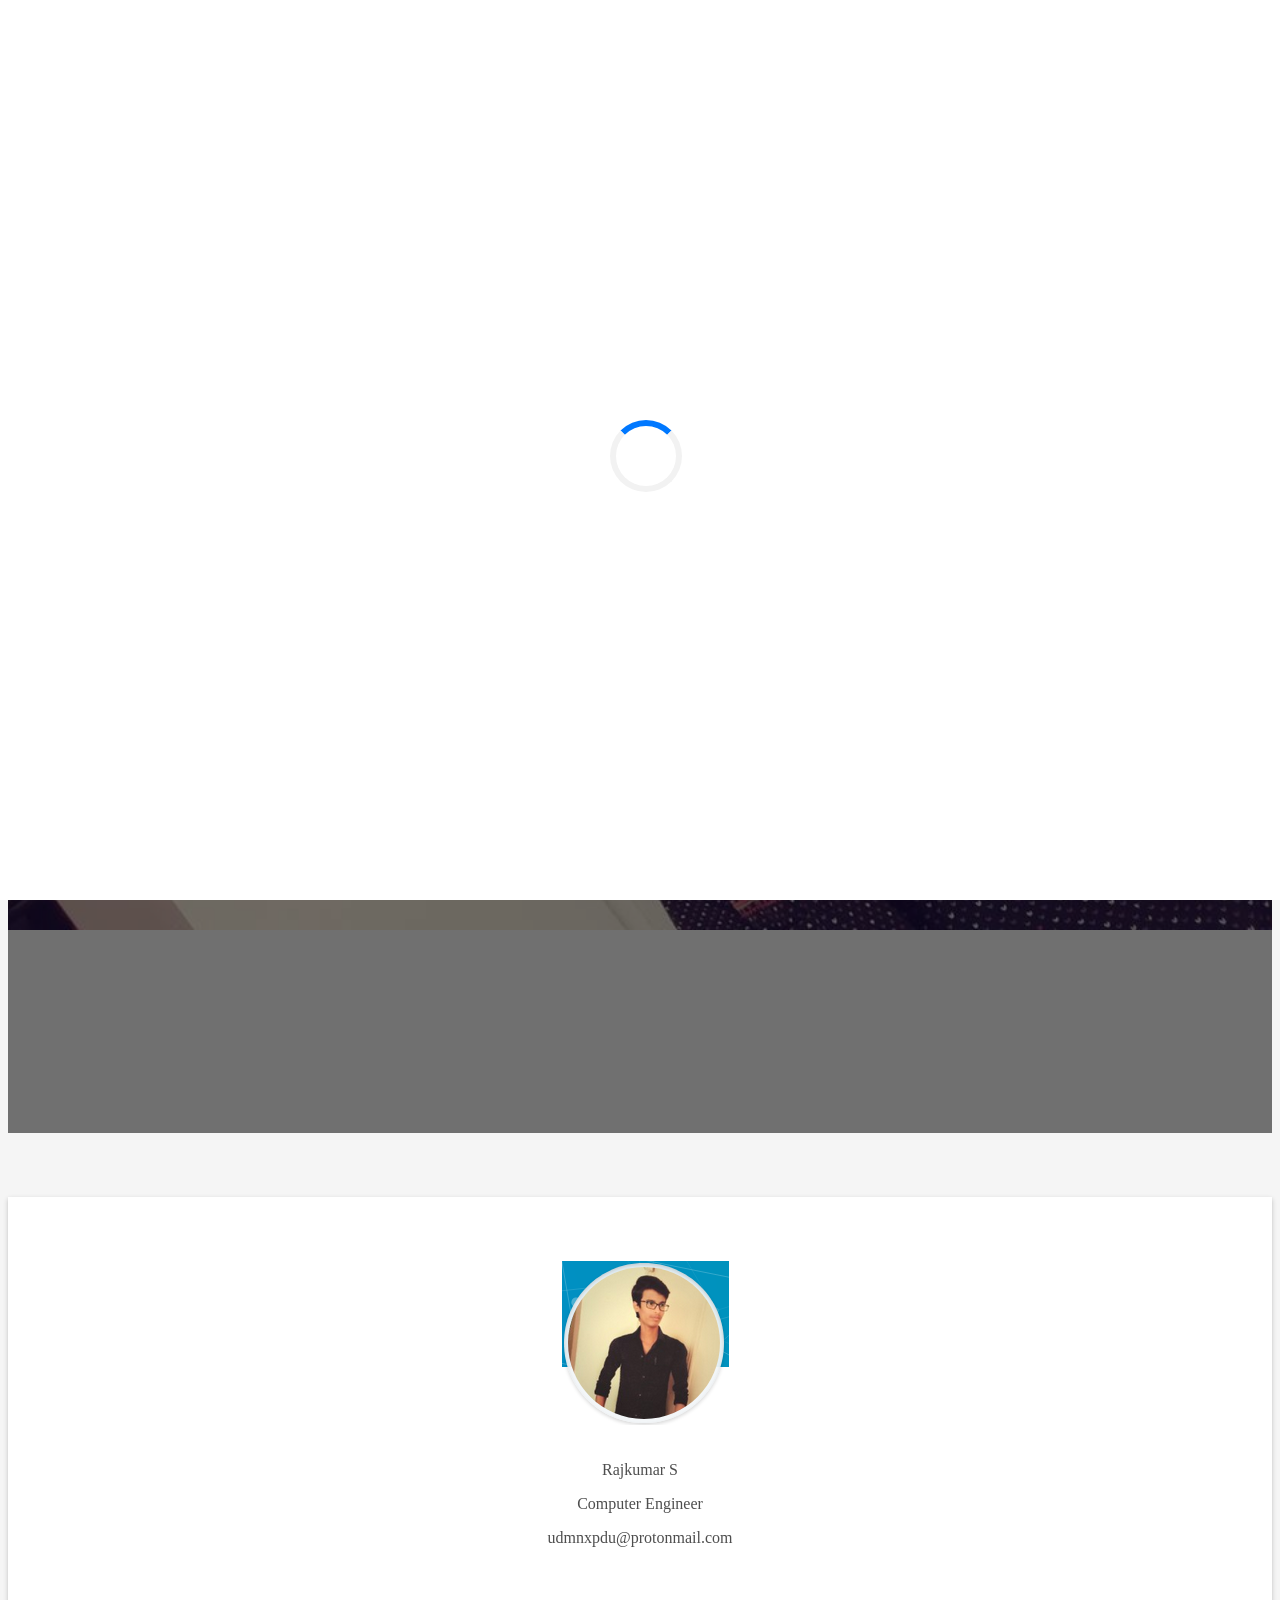
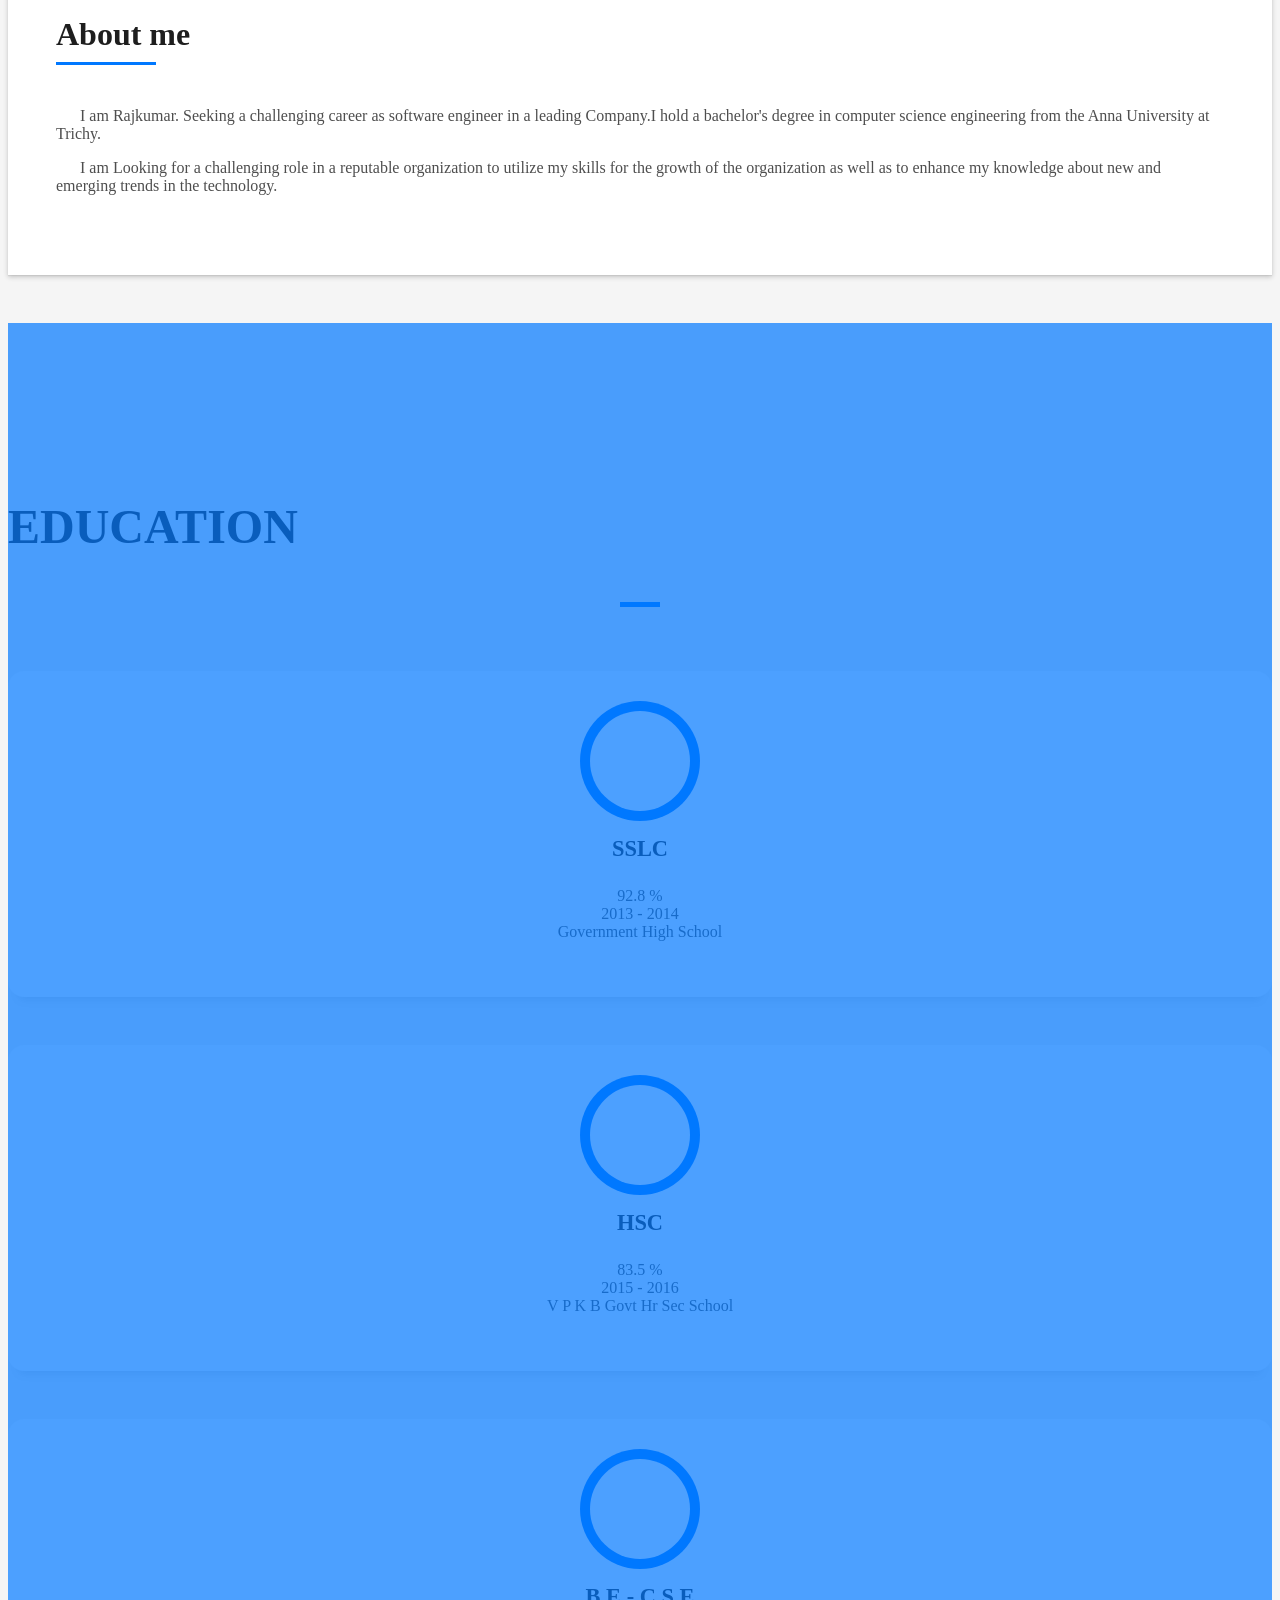
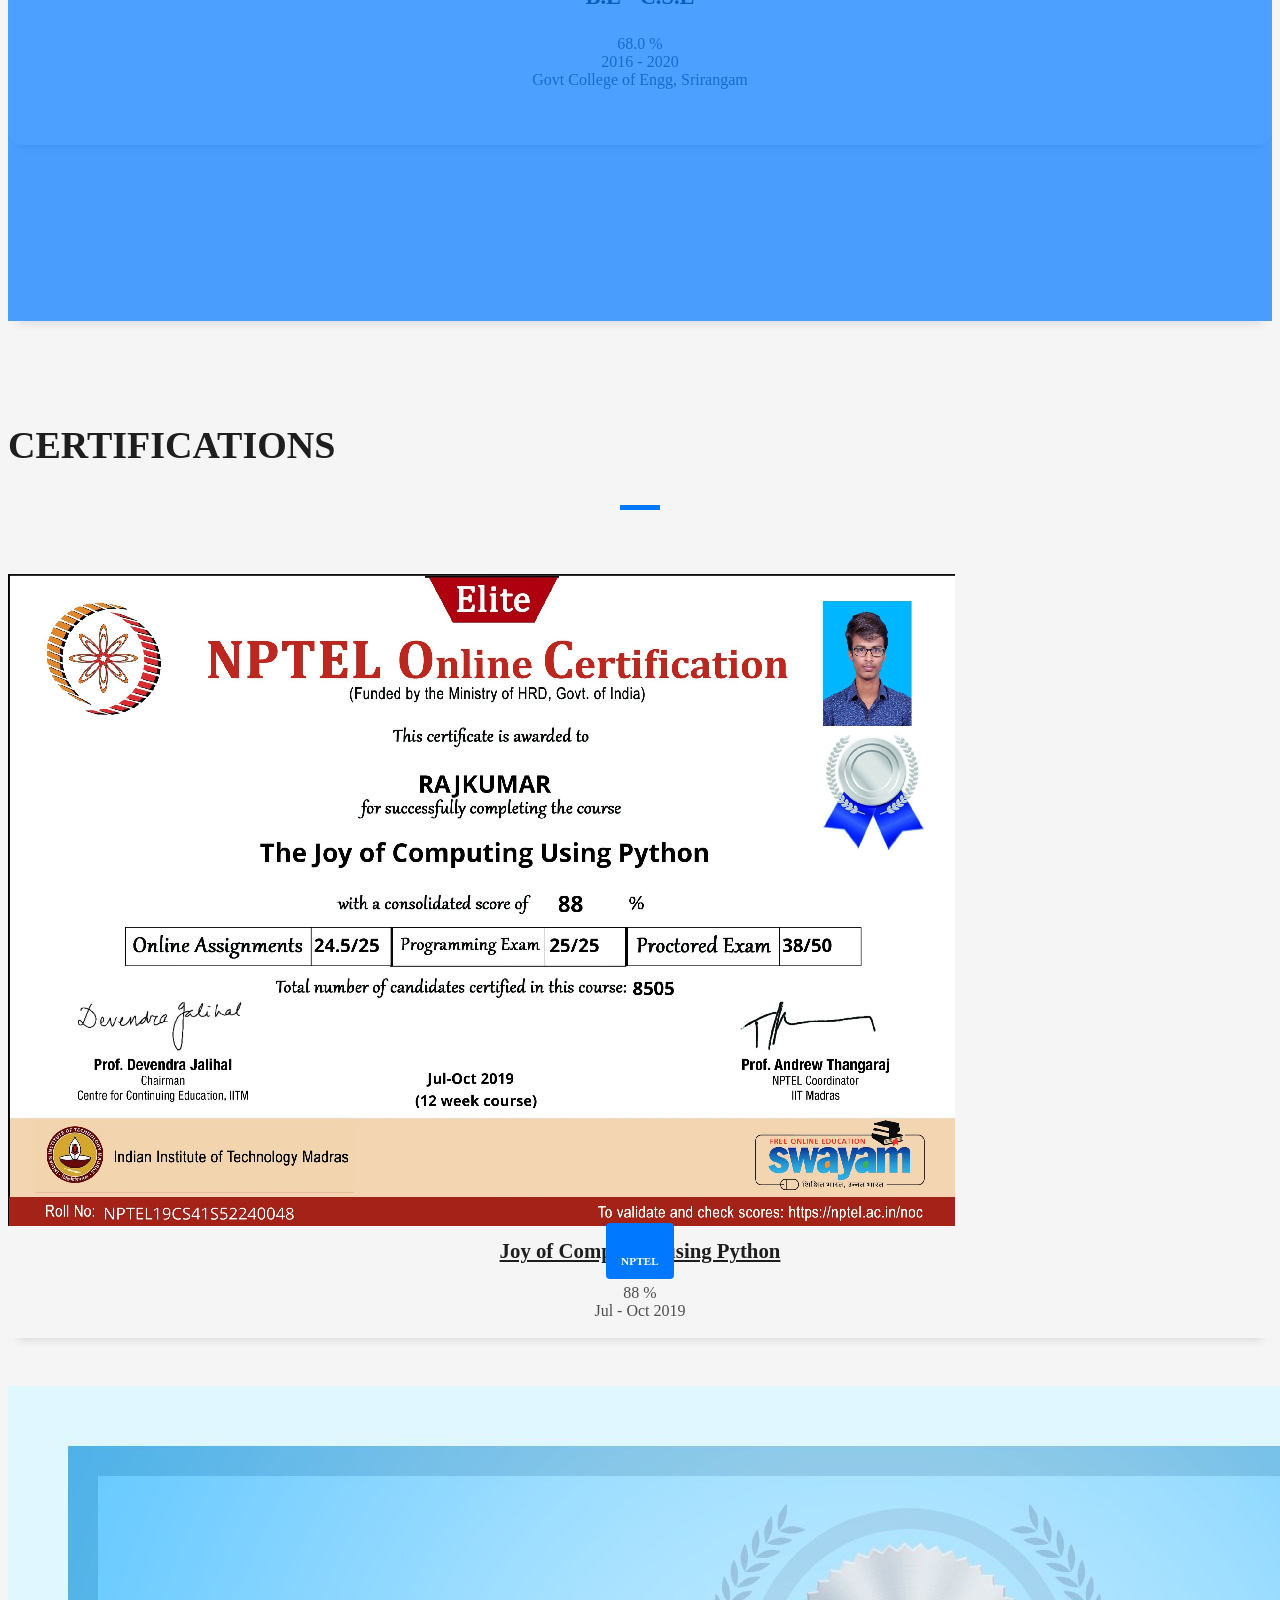
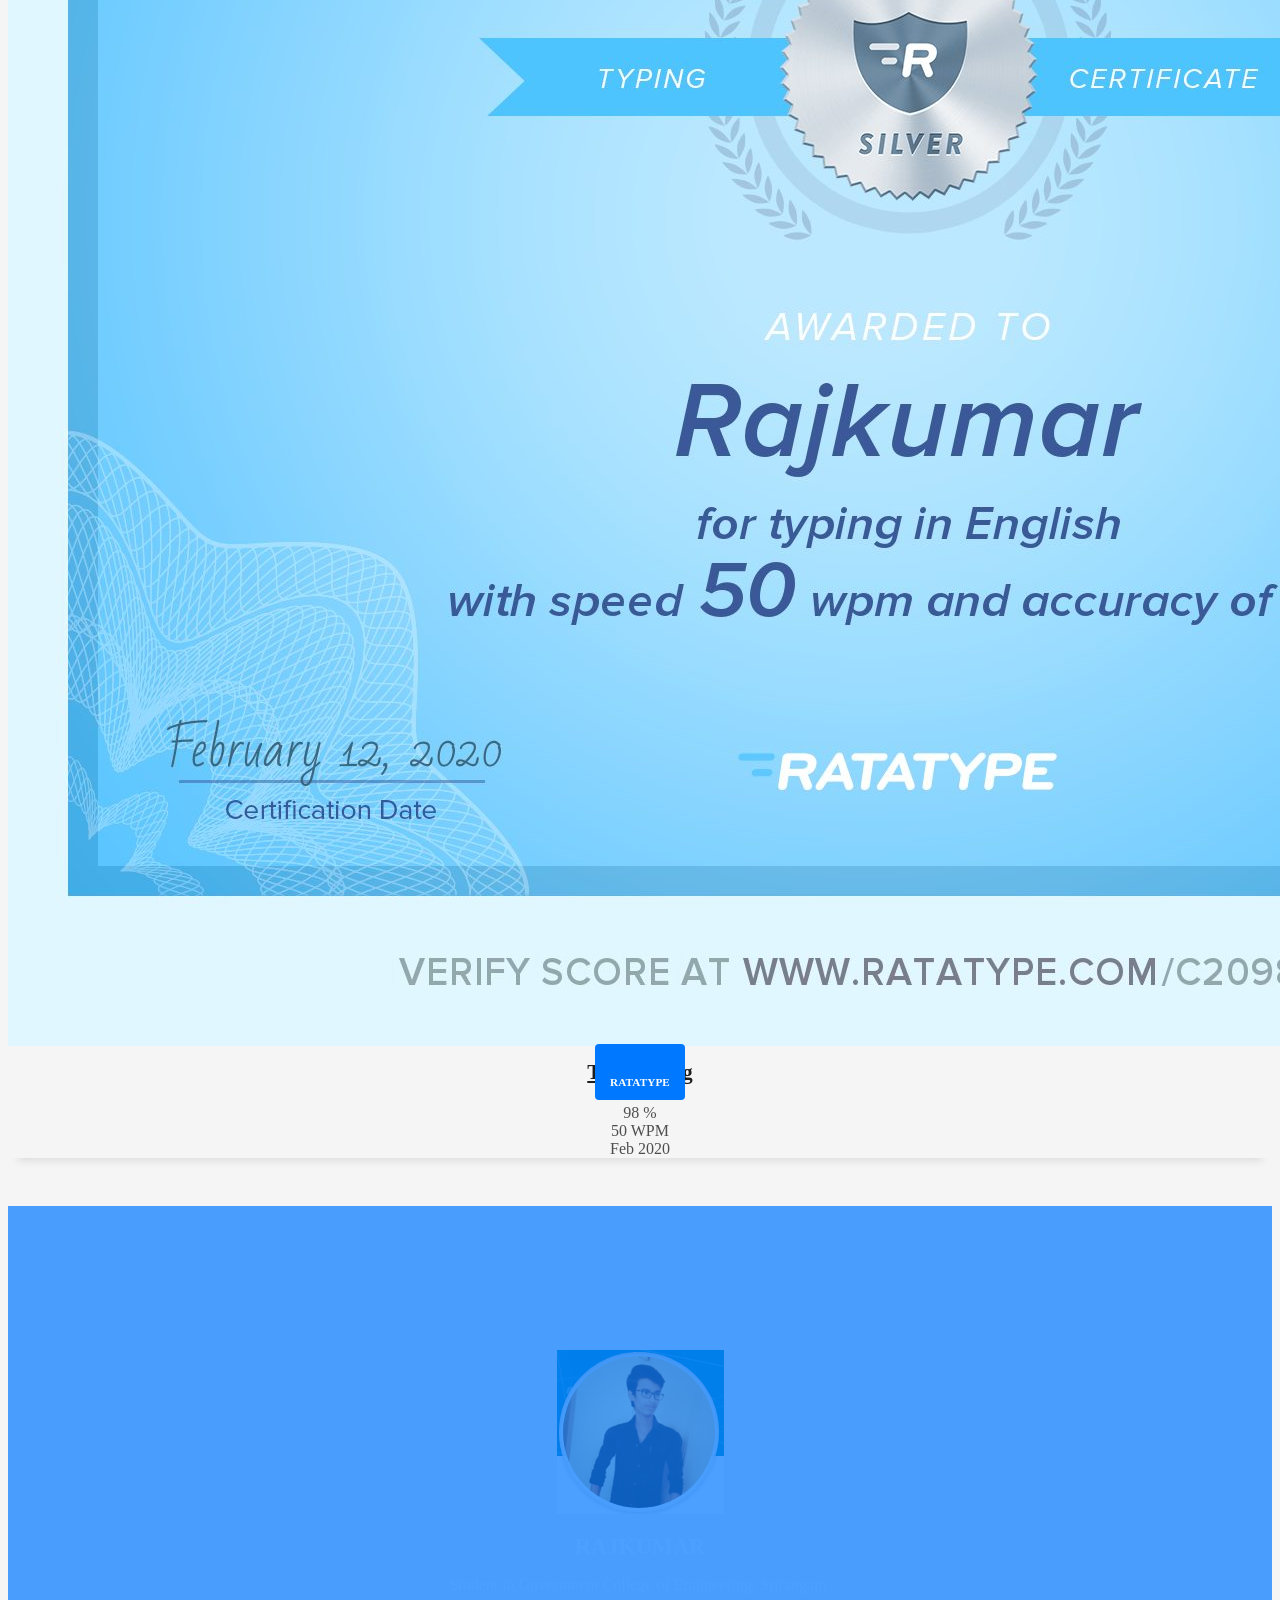
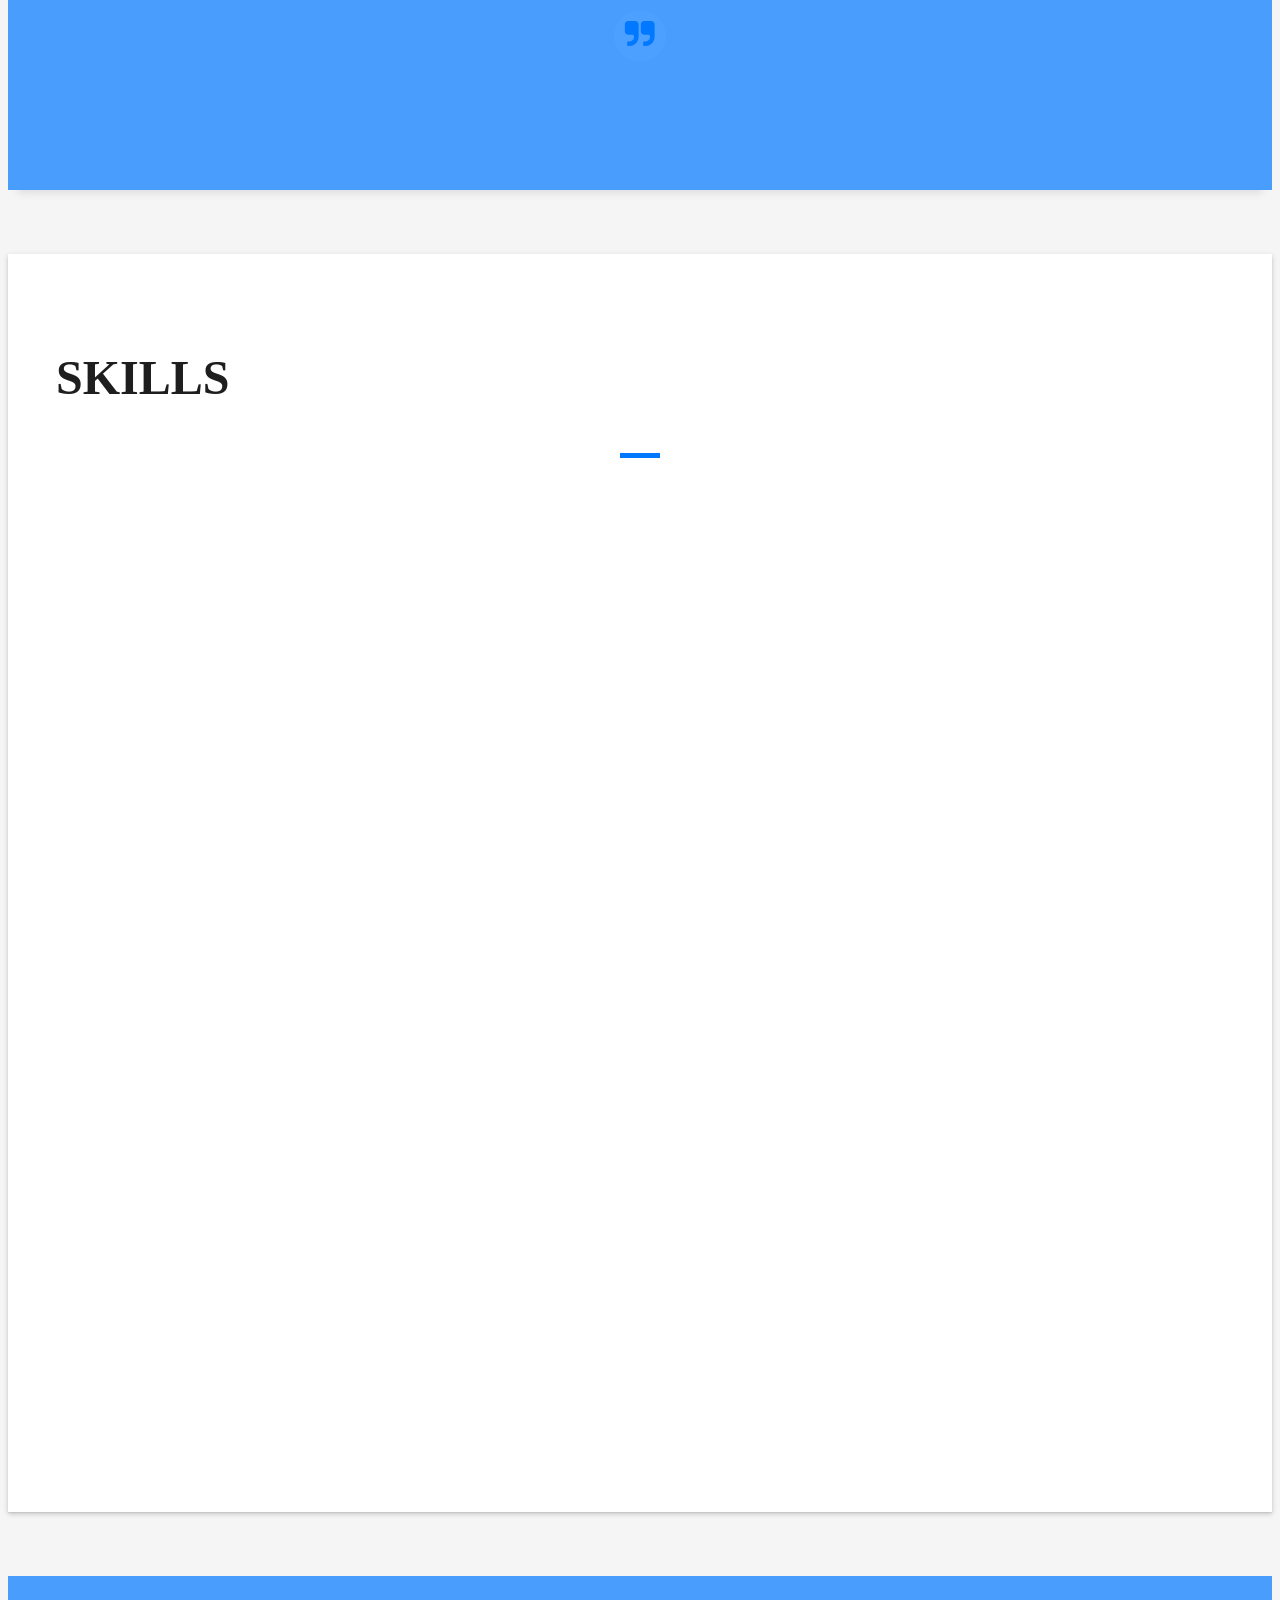
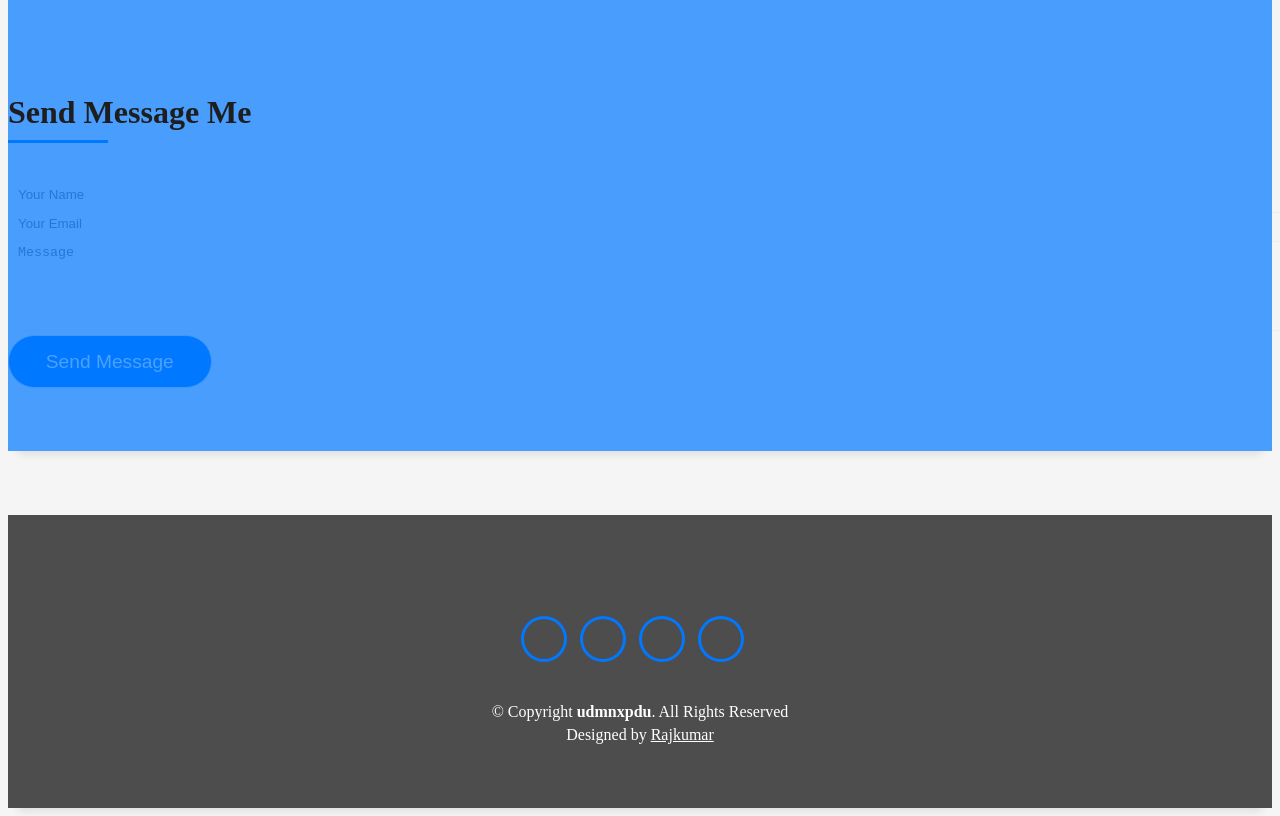
==== commit f83c0d0b: "update index.html" ====
--- a/index.html
+++ b/index.html
@@ -101,8 +101,7 @@
                     <table>
                      <p><i class="ion-person"></i> <span>Rajkumar S</span></p>
                      <p><i class="ion-ribbon-b"></i> <span>Computer Engineer</span></p>
-                     <p><i class="ion-email"></i> <span>udmnxpdu.tk@gmail.com</span></p>
-                      <!--<p><span class="title-s">Phone: </span> <span>(617) 557-0089</span></p>-->
+                     <p><i class="ion-email"></i> <span>udmnxpdu@protonmail.com</span></p>
                     </table>
                     </div>
                 </div>
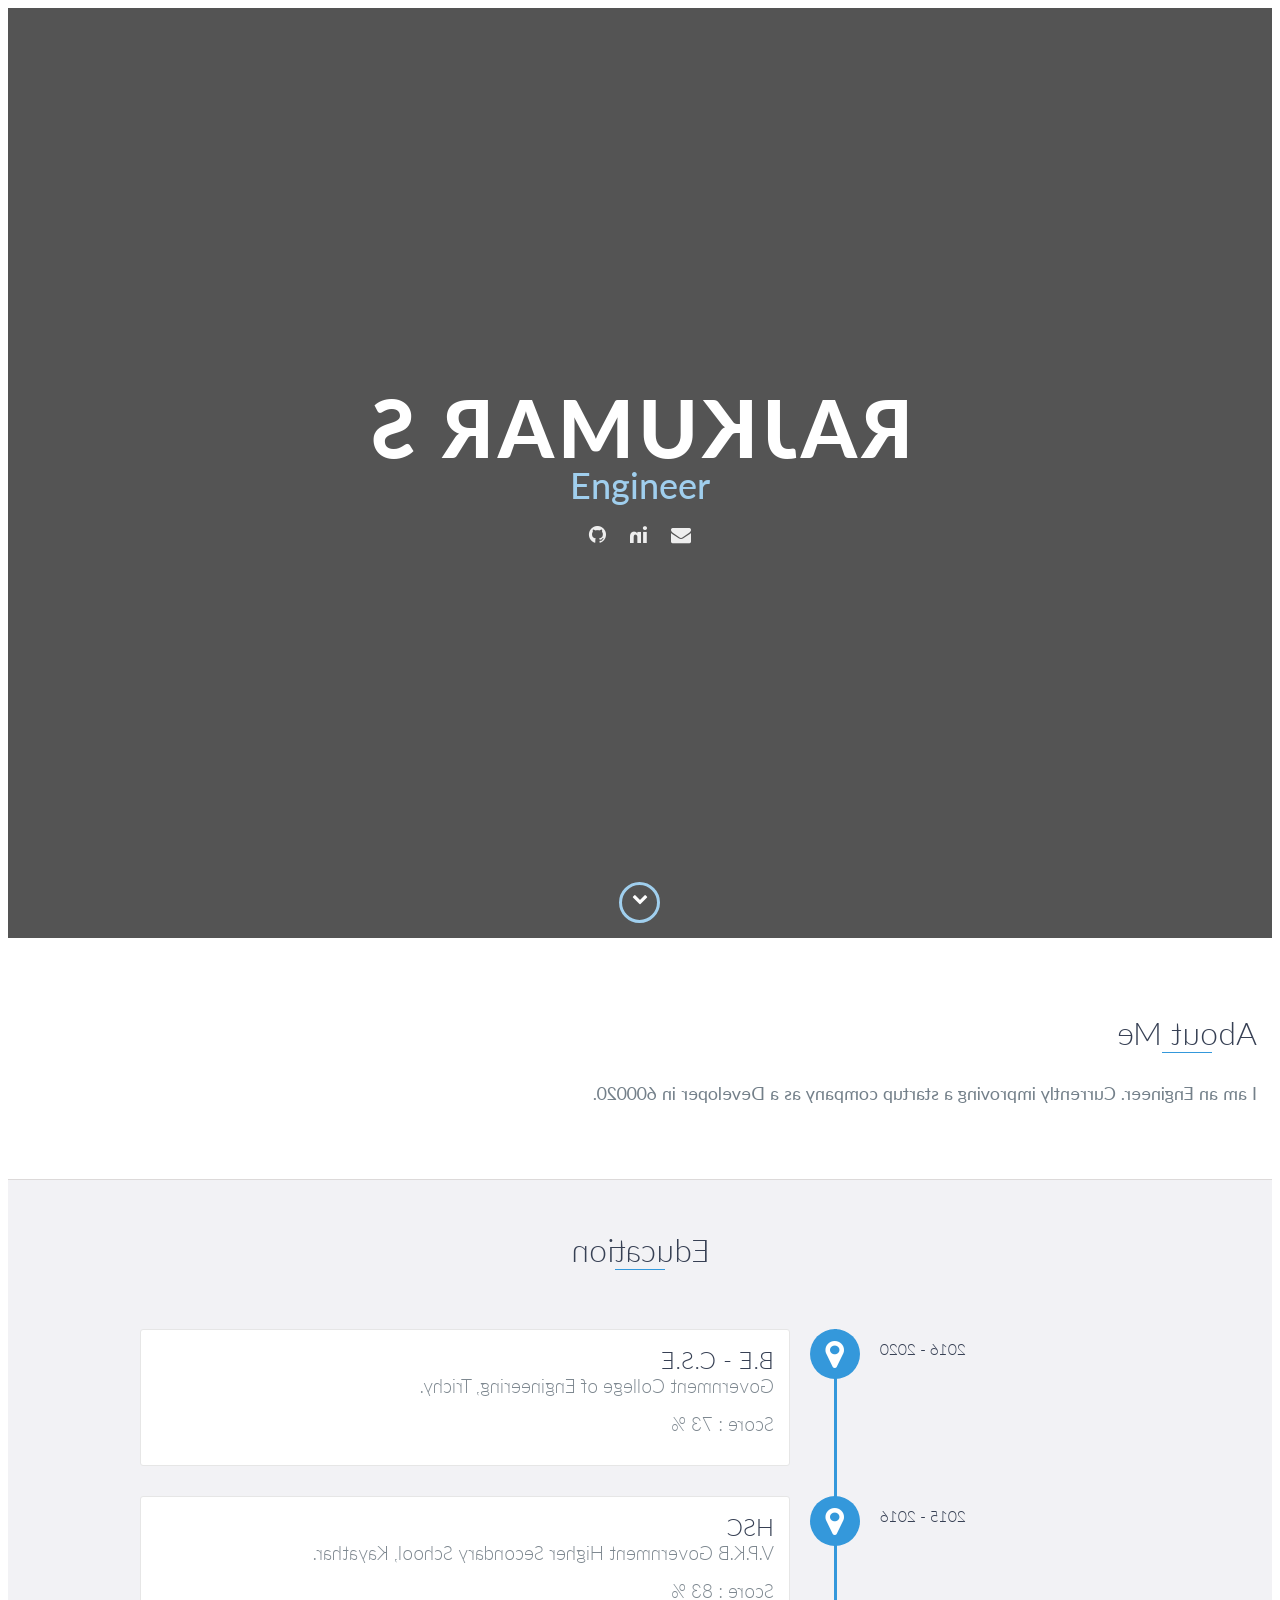
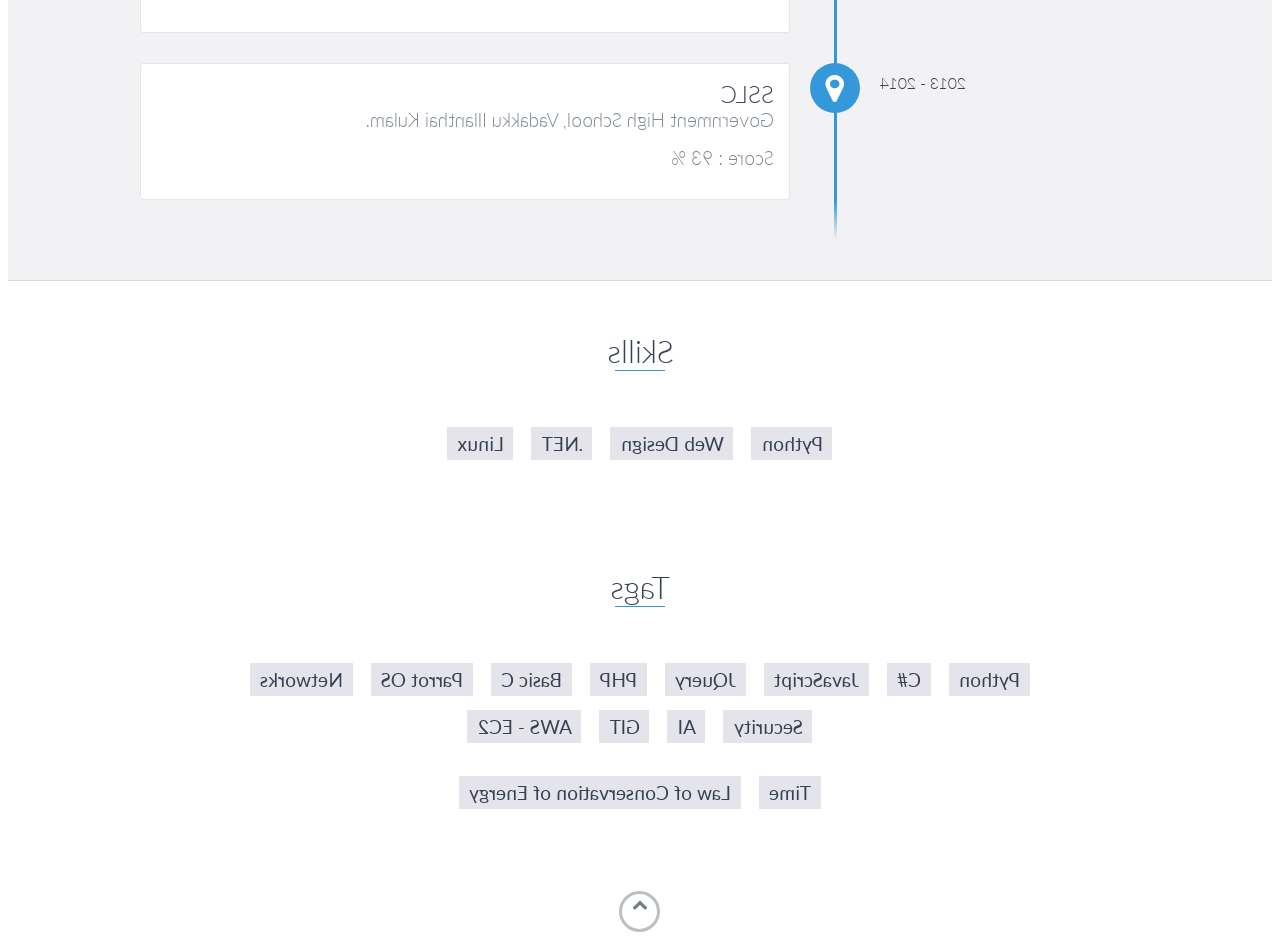
==== commit 73464e42: "2 noisrev" ====
--- a/index.html
+++ b/index.html
@@ -1,439 +1,148 @@
-<!DOCTYPE html>
-<html lang="en">
-<head>
-  <meta charset="utf-8">
-  <title>Rajkumar</title>
-  <meta content="width=device-width, initial-scale=1.0" name="viewport">
-  <meta content="smiley, rajkumar, udmnxpdu, s.rajkumar, software engineer" name="keywords">
-  <meta content="S.Rajkumar . Welcome to my portfolio :-)" name="description">
-  
-  <!-- Share Content -->
-  <meta property="og:title" content="S.Rajkumar"/>
-  <meta property="og:image" content="https://raw.githubusercontent.com/S-Rajkumar/udmnxpdu/master/images/profile_img.png"/>
-  <meta property="og:url" content=""/>
-  <meta property="og:site_name" content="udmnxpdu"/>
-  <meta property="og:description" content="Thanks for Sharing :-)"/>
-
-  <!-- Favicons -->
-  <link href="img/favicon.ico" rel="icon">
-  <link href="img/apple-touch-icon.ico" rel="apple-touch-icon">
-
-  <!-- Bootstrap CSS File -->
-  <link href="lib/bootstrap/css/bootstrap.min.css" rel="stylesheet">
-
-  <!-- Libraries CSS Files -->
-  <link href="lib/font-awesome/css/font-awesome.min.css" rel="stylesheet">
-  <link href="lib/animate/animate.min.css" rel="stylesheet">
-  <link href="lib/ionicons/css/ionicons.min.css" rel="stylesheet">
-  <link href="lib/owlcarousel/assets/owl.carousel.min.css" rel="stylesheet">
-  <link href="lib/lightbox/css/lightbox.min.css" rel="stylesheet">
-
-  <!-- Main Stylesheet File -->
-  <link href="css/style.css" rel="stylesheet">
-
-</head>
-
-<body id="page-top">
-
-  <!--/ Nav Star /-->
-  <nav class="navbar navbar-b navbar-trans navbar-expand-md fixed-top" id="mainNav">
-    <div class="container">
-      <a class="navbar-brand js-scroll" href="#page-top">UDMNXPDU</a>
-      <button class="navbar-toggler collapsed" type="button" data-toggle="collapse" data-target="#navbarDefault"
-        aria-controls="navbarDefault" aria-expanded="false" aria-label="Toggle navigation">
-        <span></span>
-        <span></span>
-        <span></span>
-      </button>
-      <div class="navbar-collapse collapse justify-content-end" id="navbarDefault">
-        <ul class="navbar-nav">
-          <li class="nav-item">
-            <a class="nav-link js-scroll active" href="#home">Home</a>
-          </li>
-          <li class="nav-item">
-            <a class="nav-link js-scroll" href="#about">About</a>
-          </li>
-          <li class="nav-item">
-            <a class="nav-link js-scroll" href="#service">Educations</a>
-          </li>
-          <li class="nav-item">
-            <a class="nav-link js-scroll" href="#skills">Skills</a>
-          </li>
-          <li class="nav-item">
-            <a class="nav-link js-scroll" href="#blog">Certifications</a>
-          </li>
-          <li class="nav-item">
-            <a class="nav-link js-scroll" href="#work">Work</a>
-          </li>
-        </ul>
-      </div>
-    </div>
-  </nav>
-  <!--/ Nav End /-->
-
-  <!--/ Intro Skew Star /-->
-  <div id="home" class="intro route bg-image" style="background-image: url(img/collegea.jpg)">
-    <div class="overlay-itro"></div>
-    <div class="intro-content display-table">
-      <div class="table-cell">
-        <div class="container">
-          <!--<p class="display-6 color-d">Hello, world!</p>-->
-          <h1 class="intro-title mb-4">I am Rajkumar</h1>
-          <p class="intro-subtitle"><span class="text-slider-items">Computer Engineer</span><strong class="text-slider"></strong></p>
-          <!-- <p class="pt-3"><a class="btn btn-primary btn js-scroll px-4" href="#about" role="button">Learn More</a></p> -->
-        </div>
-      </div>
-    </div>
-  </div>
-  <!--/ Intro Skew End /-->
-
-  <section id="about" class="about-mf sect-pt4 route">
-    <div class="container">
-      <div class="row">
-        <div class="col-sm-12">
-          <div class="box-shadow-full">
-            <div class="row">
-              <div class="col-md-6">
-                    <div class="about-img" style="text-align:center">
-                      <img src="img/profile_img.png" class="img-fluid rounded b-shadow-a" alt="Rajkumar">
-                    </div>
-                    <div class="about-info" style="text-align:center">
-                    <table>
-                     <p><i class="ion-person"></i> <span>Rajkumar S</span></p>
-                     <p><i class="ion-ribbon-b"></i> <span>Computer Engineer</span></p>
-                     <p><i class="ion-email"></i> <span>udmnxpdu@protonmail.com</span></p>
-                    </table>
-                    </div>
-                </div>
-              <div class="col-md-6">
-                <div class="about-me pt-4 pt-md-0">
-                  <div class="title-box-2">
-                    <h5 class="title-left">
-                      About me
-                    </h5>
-                  </div>
-                  <p class="lead">
-                    &nbsp; &nbsp; &nbsp; I am Rajkumar. Seeking a challenging career as software engineer in a leading Company.I hold a bachelor's degree in computer science engineering from the Anna University at Trichy. <br />
-                  </p>
-                  <p class="lead">
-                  &nbsp; &nbsp; &nbsp; I am Looking for a challenging role in a reputable organization to utilize my skills for the growth of the organization as well as to enhance my knowledge about new and emerging trends in the technology.
-                  </p>
-                </div>
-              </div>
-            </div>
-          </div>
-        </div>
-      </div>
-    </div>
-  </section>
-
-  <!--/ Section Services Star /-->
-
-  <section id="service" class="services-mf route">
-  <div class="section-counter paralax-mf bg-image" style="background-image: url(img/counters-bg.jpg)">
-   <div class="overlay-mf"></div>
-    <div class="container">
-      <div class="row">
-        <div class="col-sm-12">
-          <div class="title-box text-center">
-            <h3 class="title-a">
-              Education
-            </h3>
-            <p class="subtitle-a">
-            <!--  Lorem ipsum, dolor sit amet consectetur adipisicing elit. -->
-            </p>
-            <div class="line-mf"></div>
-          </div>
-        </div>
-      </div>
-      <div class="row">
-        <div class="col-md-4">
-          <div class="service-box">
-            <div class="service-ico">
-              <span class="ico-circle"><i class="ion-university"></i></span>
-            </div>
-            <div class="service-content">
-              <h2 class="s-title">SSLC</h2>
-              <p class="s-description"><center>
-                    <i class="ion-trophy"></i>  92.8 % <br />
-                    <i class="ion-clock"></i>  2013 - 2014 <br />
-                    <i class="ion-location"></i>  Government High School <br /> </center>
-              </p>
-            </div>
-          </div>
-        </div>
-        <div class="col-md-4">
-          <div class="service-box">
-            <div class="service-ico">
-              <span class="ico-circle"><i class="ion-university"></i></span>
-            </div>
-            <div class="service-content">
-              <h2 class="s-title">HSC</h2>
-              <p class="s-description"><center>
-                    <i class="ion-trophy"></i>  83.5 % <br />
-                    <i class="ion-clock"></i>  2015 - 2016 <br />
-                    <i class="ion-location"></i>  V P K B Govt Hr Sec School <br /> </center>
-              </p>
-            </div>
-          </div>
-        </div>
-        <div class="col-md-4">
-          <div class="service-box">
-            <div class="service-ico">
-              <span class="ico-circle"><i class="ion-university"></i></span>
-            </div>
-            <div class="service-content">
-              <h2 class="s-title">B.E &dash; C.S.E</h2>
-              <p class="s-description"><center>
-                    <i class="ion-trophy"></i>  68.0 % <br />
-                    <i class="ion-clock"></i>  2016 - 2020 <br />
-                    <i class="ion-location"></i>  Govt College of Engg, Srirangam <br /> </center>
-              </p>
-            </div>
-          </div>
-        </div>
-      </div>
-    </div>
-   </div>
-  </section>
-
-  <!--/ Section Services End /-->
-
-  <!--/ Section Blog Star /-->
-  <section id="blog" class="blog-mf sect-pt4 route">
-    <div class="container">
-      <div class="row">
-        <div class="col-sm-12">
-          <div class="title-box text-center">
-            <h3 class="title-a" style="font-size:38px;">
-              Certifications
-            </h3>
-            <p class="subtitle-a">
-            </p>
-            <div class="line-mf"></div>
-          </div>
-        </div>
-      </div>
-      <div class="row">
-        <div class="col-md-6">
-          <div class="card card-blog">
-            <div class="card-img">
-              <a href="#"><img src="img/python.png" alt="" class="img-fluid"></a>
-            </div>
-            <div class="card-body">
-              <div class="card-category-box">
-                <div class="card-category">
-                  <h6 class="category">NPTEL</h6>
-                </div>
-              </div>
-              <h3 class="card-title" style="text-align:center"><a href="#">Joy of Computing using Python</a></h3>
-              <p class="card-description"><center>
-                    <i class="ion-trophy"> </i>   88 % <br />
-                    <i class="ion-clock"> </i>   Jul - Oct 2019 <br />
-                    <i> </i>    <br />
-                </center>
-              </p>
-            </div>
-          </div>
-        </div>
-        <div class="col-md-6">
-          <div class="card card-blog">
-            <div class="card-img">
-              <a href="#"><img src="img/type.jpg" alt="" class="img-fluid"></a>
-            </div>
-            <div class="card-body">
-              <div class="card-category-box">
-                <div class="card-category">
-                  <h6 class="category">RataType</h6>
-                </div>
-              </div>
-              <h3 class="card-title" style="text-align:center"><a href="#">Text Typing</a></h3>
-              <p class="card-description"><center>
-                    <i class="ion-trophy"></i>  98 % <br />
-                    <i class="ion-speedometer"></i>  50 WPM <br />
-                    <i class="ion-clock"></i>  Feb 2020 <br />
-                 </center>
-              </p>
-            </div>
-          </div>
-        </div>
-      </div>
-    </div>
-  </section>
-  <!--/ Section Blog End /-->
-
-
-  <!--/ Work Start /-->
-  <div id="work" class="testimonials paralax-mf bg-image" style="background-image: url(img/college.jpg)">
-    <div class="overlay-mf"></div>
-    <div class="container">
-      <div class="row">
-        <div class="col-md-12">
-          <div id="testimonial-mf" class="owl-carousel owl-theme">
-            <div class="testimonial-box">
-              <div class="author-test">
-                <img src="img/profile_img.png" alt="" class="rounded-circle b-shadow-a">
-                <span class="author">Rajkumar</span>
-              </div>
-              <div class="content-test">
-                <p class="description lead">
-                    Student in Government College of Engineering, Srirangam.
-                </p>
-                <span class="comit"><i class="fa fa-quote-right"></i></span>
-              </div>
-            </div>
-          </div>
-        </div>
-      </div>
-    </div>
-  </div>
-  <!--/ Work Ended /-->
-  
-  <!-- Skills Section start -->
-  <section id="skills" class="blog-mf sect-pt4 route">
-    <div class="container">
-    <div class="box-shadow-full">
-      <div class="row">
-        <div class="col-sm-12">
-          <div class="title-box text-center">
-            <h3 class="title-a">
-              Skills
-            </h3>
-            <p class="subtitle-a">
-            </p>
-            <div class="line-mf"></div>
-          </div>
-        </div>
-      </div>
-<div class="skill-mf">
-        
-        <div class="container" style="text-align:center">
-        <div class="row">
-        <div class=" col-sm-4">
-        <canvas id="skill-1" style="demo"></canvas>
-        </div>
-        <div class=" col-sm-4">
-        <canvas id="skill-2" style="demo"></canvas>
-        </div>
-        <div class=" col-sm-4">
-        <canvas id="skill-3" style="demo"></canvas>
-        </div>
-        </div>
-        <br />
-        <div class="row">
-        <div class=" col-sm-4">
-        <canvas id="skill-4" style="demo"></canvas>
-        </div>
-        <div class=" col-sm-4">
-        <canvas id="skill-5" style="demo"></canvas>
-        </div>
-        <div class=" col-sm-4">
-        <canvas id="skill-6" style="demo"></canvas>
-        </div>
-        </div>
-        </div>
-    </div>
-   </div>
-  </section>
-  <!-- Skills Section Ended /-->
-   <!-- Contact Section Start -->
-   <section id="contact" class="paralax-mf footer-paralax bg-image sect-mt4 route" style="background-image: url(img/thanks.jpg)">
-     <div class="overlay-mf"></div>
-     <div class="container">
-          <div class="row" style="padding-bottom:5%;">
-               <div class="col-md-6 col-sm-12">
-                    <div class="contact-form">
-                         <div class="title-box-2">
-                            <h5 class="title-left">
-                              Send Message Me
-                            </h5>
-                          </div>
-                        <form action="https://formspree.io/xdowzdqe" method="POST">
-                                <div class="form-group">
-                                   <input type="text" name="name" class="text-line" id="name" placeholder="Your Name" data-rule="minlen:3" data-msg="Please enter at least 3 chars" />
-                                </div>
-                                <div class="form-group">
-                                    <input type="email" class="text-line" name="_replyto" id="email" placeholder="Your Email" data-rule="email" data-msg="Please enter a valid email" />
-                               </div>
-                              <div class="form-group">
-                                   <textarea class="text-line" name="message" rows="5" data-rule="required" data-msg="Please write something for me" placeholder="Message"></textarea>
-                              </div>
-                              <div class="form-group">
-                          <button type="submit" class="button button-a button-big button-rouded">Send Message</button>
-                              </div>
-                    </form>
-               </div>
-             </div>
-               <div class="col-md-6 col-sm-12" id="thanks" style="background-image:url(img/college.jpg);background-size:cover;">
-               </div>
-          </div>
-     </div>
-</section>
- <!-- /Contact Section End -->
- 
-  <!--/ Section Footer Start /-->
-  <section class="paralax-mf footer-paralax bg-image sect-mt4 route" style="background-color : #4d4d4d">
-    <div class="container">
-        <!--<div class="address">
-         <ul class="list-ico">
-             <li><span class="ion-ios-location"></span></li>
-             <li><span class="ion-ios-telephone"></span></li>
-             <li><span class="ion-email"></span></li>
-         </ul>
-        </div>-->
-          <div class="socials" style="text-align:center">        
-             <ul>
-                <li><a href="https://www.instagram.com/_udmnxpdu_/"><span class="ico-circle"><i class="ion-social-instagram"></i></span></a></li>
-                <li><a href="https://twitter.com/udmnxpdu"><span class="ico-circle"><i class="ion-social-twitter"></i></span></a></li>
-                <li><a href="https://www.linkedin.com/in/udmnxpdu/"><span class="ico-circle"><i class="ion-social-linkedin"></i></span></a></li>
-                <li><a href="https://www.github.com/S-Rajkumar"><span class="ico-circle"><i class="ion-social-github"></i></span></a></li>
-             </ul>
-      </div>
-    </div>
-    <footer>
-      <div class="container">
-        <div class="row">
-          <div class="col-sm-12">
-            <div class="copyright-box">
-              <p class="copyright">&copy; Copyright <strong>udmnxpdu</strong>. All Rights Reserved</p>
-              <div class="credits">
-                Designed by <a href="https://bootstrapmade.com/">Rajkumar</a>
-              </div>
-            </div>
-          </div>
-        </div>
-      </div>
-    </footer>
-  </section>
-  <!--/ Section footer End /-->
-
-  <a href="#" class="back-to-top"><i class="fa fa-chevron-up"></i></a>
-  <div id="preloader"></div>
-
-  <!-- JavaScript Libraries -->
-  <script src="lib/jquery/jquery.min.js"></script>
-  <script src="lib/jquery/jquery-migrate.min.js"></script>
-  <script src="lib/popper/popper.min.js"></script>
-  <script src="lib/bootstrap/js/bootstrap.min.js"></script>
-  <script src="lib/easing/easing.min.js"></script>
-  <script src="lib/counterup/jquery.waypoints.min.js"></script>
-  <script src="lib/counterup/jquery.counterup.js"></script>
-  <script src="lib/owlcarousel/owl.carousel.min.js"></script>
-  <script src="lib/lightbox/js/lightbox.min.js"></script>
-  <script src="lib/typed/typed.min.js"></script>
-  <!-- Contact Form JavaScript File -->
-  <script src="contactform/contactform.js"></script>
-
-  <!-- Template Main Javascript File -->
-  <script src="js/main.js"></script>
-<script src="js/waterbubble.min.js"></script>
-<script>
-$('#skill-1').waterbubble({txt: 'Python',data: 0.81});
-$('#skill-2').waterbubble({txt: 'Basic C',data: 0.65});
-$('#skill-3').waterbubble({txt: 'Web Design',data: 0.73});
-$('#skill-4').waterbubble({txt: 'PHP',data:0.73});
-$('#skill-5').waterbubble({txt: 'Linux Handling',data: 0.71});
-$('#skill-6').waterbubble({txt: 'MySQL',data: 0.68});
-</script>
-</body>
-</html>
+<!DOCTYPE html>
+<html class="no-js" lang="en">
+
+<head>
+    <meta charset="utf-8">
+    <meta http-equiv="X-UA-Compatible" content="IE=edge">
+    <meta name="viewport" content="width=device-width, initial-scale=1">
+    <title>udmnxpdu</title>
+	<meta content="width=device-width, initial-scale=1.0" name="viewport">
+	<meta content="udmnxpdu, udpxnmdu, ramukjar, rajkumar" name="keywords">
+	<meta content="reenegnE :-)" name="description">
+	
+	<meta property="og:title" content="Rajkumar"/>
+	<meta property="og:image" content="https://raw.githubusercontent.com/S-Rajkumar/udmnxpdu/master/images/profile_img.png"/>
+	<meta property="og:url" content=""/>
+	<meta property="og:site_name" content="udmnxpdu"/>
+	<meta property="og:description" content="reenegnE :-)"/>
+	
+	<link rel="shortcut icon" href="favicon.ico" type="image/x-icon">
+	<link rel="icon" href="favicon.ico" type="image/x-icon">
+    <link href="https://fonts.googleapis.com/css?family=Lato:300,400,700,900" rel="stylesheet">
+    <link rel="stylesheet" href="libs/font-awesome-4.7.0/css/font-awesome.min.css">
+    <link href="css/bootstrap.min.css" rel="stylesheet">
+    <link href="css/styles.css" rel="stylesheet">
+</head>
+
+<body style="transform: scale(-1, 1);">
+    <div id="lead">
+        <div id="lead-content">
+            <h1>Rajkumar S</h1>
+            <h2 style="transform: scale(-1, 1);">Engineer</h2>
+		<div class="col-sm-12 social">
+                    <ul style="text-align:center">
+						<li>
+                            <a href="mailto:udmnxpdu@protonmail.com" target="_blank"><i class="fa fa-envelope" aria-hidden="true"></i></a>
+                        </li>
+                        <li>
+                            <a href="https://www.linkedin.com/in/udmnxpdu" target="_blank"><i class="fa fa-linkedin" aria-hidden="true"></i></a>
+                        </li>
+						<li>
+                            <a href="https://github.com/s-rajkumar" target="_blank"><i class="fa fa-github" aria-hidden="true"></i></a>
+                        </li>
+                    </ul>
+                </div>
+        </div>
+        <!-- End #lead-content -->
+
+        <div id="lead-overlay"></div>
+
+        <div id="lead-down">
+            <span>
+                <i class="fa fa-chevron-down" aria-hidden="true"></i>
+            </span>
+        </div>
+        <!-- End #lead-down -->
+    </div>
+    <!-- End #lead -->
+
+    <div id="about">
+        <div class="container">
+            <div class="row">
+                <div class="col-md-4">
+                    <h2 class="heading">About Me</h2>
+                </div>
+                <div class="col-md-8">
+                    <p style="font-size:18px;">
+                         I am an <span style="transform: scale(1, -1);">Engineer</span>. Currently improving a startup company as a Developer in 600020.
+                    </p> 
+                </div>
+            </div>
+        </div>
+    </div>
+    <!-- End #about -->
+
+    <div id="experience" class="background-alt">
+        <h2 class="heading">Education</h2>
+        <div id="experience-timeline">
+            <div data-date="2016 - 2020">
+                <h3>B.E - C.S.E</h3>
+                <h4>Government College of Engineering, Trichy.</h4>
+                <h4>Score : 73 %</h4>
+            </div>
+            
+            <div data-date="2015 - 2016">
+                <h3>HSC</h3>
+                <h4>V.P.K.B Government Higher Secondary School, Kayathar.</h4>
+                <h4>Score : 83 %</h4>
+            </div>
+            
+            <div data-date="2013 - 2014">
+                <h3>SSLC</h3>
+                <h4>Government High School, Vadakku Illanthai Kulam.</h4>
+                <h4>Score : 93 %</h4>
+            </div>
+
+        </div>
+    </div>
+    <!-- End #education -->
+
+    <div id="skills">
+        <h2 class="heading">Skills</h2>
+        <ul>
+            <li>Python</li>
+			<li>Web Design</li>
+            <li>.NET</li>
+            <li>Linux</li>
+        </ul>
+    </div>
+    <!-- End #skills -->
+
+    <div id="skills">
+        <h2 class="heading">Tags</h2>
+        <ul>
+            <li>Python</li>
+			<li>C#</li>
+            <li>JavaScript</li>
+            <li>JQuery</li>
+            <li>PHP</li>
+			<li>Basic C</li>
+			<li>Parrot OS</li>
+			<li>Networks</li>
+			<li>Security</li>
+			<li>AI</li>
+			<li>GIT</li>
+			<li>AWS - EC2</li>
+			<br /><br />
+			<li>Time</li>
+			<li>Law of Conservation of Energy</li>
+        </ul>
+    </div>
+	
+    <footer>
+        <div class="container">
+            <div class="row">
+                <div class="col-sm-12 top">
+                    <span id="to-top">
+                        <i class="fa fa-chevron-up" aria-hidden="true"></i>
+                    </span>
+                </div>
+            </div>
+        </div>
+    </footer>
+
+    <script src="https://ajax.googleapis.com/ajax/libs/jquery/1.12.4/jquery.min.js"></script>
+    <script src="js/scripts.min.js"></script>
+</body>
+
+</html>
--- a/css/styles.css
+++ b/css/styles.css
@@ -0,0 +1,2 @@
+body{font-family:'Lato', sans-serif;font-size:16px}body.active{overflow:hidden;z-index:-1}.no-js #experience-timeline>div{background:#fff;padding:10px;margin-bottom:10px;border:1px solid #dcd9d9}.no-js #experience-timeline>div h3{font-size:1.5em;font-weight:300;color:#374054;display:inline-block;margin:0}.no-js #experience-timeline>div h4{font-size:1.2em;font-weight:300;color:#7e8890;margin:0 0 15px 0}.no-js #experience-timeline>div p{color:#74808a;font-size:0.9em;margin:0}.no-js #experience-timeline:before,.no-js #experience-timeline:after{content:none}@keyframes dropHeader{0%{transform:translateY(-100%)}100%{transform:translateY(0)}}header{position:absolute;top:0;left:0;right:0;text-align:center;z-index:10;animation-name:dropHeader;animation-iteration-count:1;animation-timing-function:ease;animation-duration:0.75s}header ul{display:inline-block;background:#fff;text-align:center;padding:10px;margin:0;border-bottom-right-radius:4px;border-bottom-left-radius:4px}header li{display:inline-block}header a{display:block;color:#3498db;padding:10px}header a:hover{color:#217dbb;text-decoration:none;background:#eee;border-radius:4px}header a:focus{color:#3498db;text-decoration:none}header.active{display:block}header.sticky{position:fixed;z-index:999}#menu.active{display:block}#mobile-menu-open{display:none;cursor:pointer;position:fixed;right:15px;top:10px;color:#3498db;font-size:1.5em;z-index:20;padding:0 7px;border-radius:4px;background:#fff}#mobile-menu-close{display:none;text-align:right;width:100%;background:#fff;font-size:1.5em;padding-right:15px;padding-top:10px;cursor:pointer;color:#3498db}#mobile-menu-close span{font-size:0.5em;text-transform:uppercase}#mobile-menu-close i{vertical-align:middle}footer{padding:10px 0}.copyright{padding-top:10px}.copyright p{margin:0;color:#74808a}.top{text-align:center}.top span{cursor:pointer;display:block;margin:15px auto 0 auto;width:35px;height:35px;border-radius:50%;border:3px solid #b9bfc4;text-align:center}.top i{color:#74808a}.social{text-align:right}.social ul{margin:5px 0 0 0;padding:0}.social li{display:inline-block;font-size:1.25em;list-style:none}.social a{display:block;color:#eee;padding:10px}.social a:hover{color:#3498db}.btn-rounded-white{display:inline-block;color:#fff;padding:15px 25px;border:3px solid #fff;border-radius:30px;transition:.5s ease all}.btn-rounded-white:hover{color:#3498db;background:#fff;text-decoration:none}.shadow{box-shadow:0 1px 3px rgba(0,0,0,0.12),0 1px 2px rgba(0,0,0,0.24)}.shadow-large{box-shadow:0 3px 6px rgba(0,0,0,0.08),0 3px 6px rgba(0,0,0,0.15)}.heading{position:relative;display:inline-block;font-size:2em;font-weight:300;margin:0 0 30px 0}.heading:after{position:absolute;content:'';top:100%;height:1px;width:50px;left:0;right:0;margin:0 auto;background:#3498db}.background-alt{background:#f2f2f5}#lead{position:relative;height:100vh;min-height:500px;max-height:1080px;background:url(../images/kcalb.jpg);background-size:cover;padding:15px;overflow:hidden}#lead-content{position:absolute;z-index:10;top:50%;left:50%;transform:translate(-50%, -50%);text-align:center}#lead-content h1,#lead-content h2,#lead-content h3{margin:0}#lead-content h1{color:#fff;font-weight:900;font-size:5em;text-transform:uppercase;letter-spacing:0.05em;line-height:0.9em}#lead-content h2{color:#a0cfee;font-weight:500;font-size:2.25em;}#lead-content h3{color:#eee;font-weight:bold;font-size:1.5em;}#lead-overlay{position:absolute;height:100%;width:100%;top:0;right:0;bottom:0;left:0;background:rgba(255,255,255,0.33);z-index:1}#lead-down{position:absolute;left:0;right:0;width:100%;text-align:center;z-index:10;bottom:15px;color:#fff}#lead-down span{cursor:pointer;display:block;margin:0 auto;width:35px;height:35px;border-radius:50%;border:3px solid #a0cfee;text-align:center}#lead-down i{animation:pulsate 1.5s ease;animation-iteration-count:infinite;padding-top:5px}@keyframes pulsate{0%{transform:scale(1, 1)}50%{transform:scale(1.2, 1.2)}100%{transform:scale(1, 1)}}#about{padding:75px 15px;border-bottom:1px solid #dcd9d9}#about h2{color:#374054}#about p{color:#74808a;margin:0}#experience{padding:50px 15px;text-align:center;border-bottom:1px solid #dcd9d9}#experience h2{color:#374054}#experience-timeline{margin:30px auto 0 auto;position:relative;max-width:1000px}#experience-timeline:before{position:absolute;content:'';top:0;bottom:0;left:303px;right:auto;height:100%;width:3px;background:#3498db;z-index:0}#experience-timeline:after{position:absolute;content:'';width:3px;height:40px;background:#3498db;background:linear-gradient(to bottom, #3498db, rgba(52,152,219,0));top:100%;left:303px}.vtimeline-content{margin-left:350px;background:#fff;border:1px solid #e6e6e6;padding:15px;border-radius:3px;text-align:left}.vtimeline-content h3{font-size:1.5em;font-weight:300;color:#374054;display:inline-block;margin:0}.vtimeline-content h4{font-size:1.2em;font-weight:300;color:#7e8890;margin:0 0 15px 0}.vtimeline-content p{color:#74808a;font-size:0.9em;margin:0}.vtimeline-point{position:relative;display:block;vertical-align:top;margin-bottom:30px}.vtimeline-icon{position:relative;color:#fff;width:50px;height:50px;background:#3498db;border-radius:50%;float:left;z-index:99;margin-left:280px}.vtimeline-icon i{display:block;font-size:2em;margin-top:10px}.vtimeline-date{width:260px;text-align:right;position:absolute;left:0;top:10px;font-weight:300;color:#374054}#education{padding:50px 15px 20px 15px;border-bottom:1px solid #dcd9d9;text-align:center}#education h2{color:#374054;margin-bottom:50px}.education-block{max-width:700px;margin:0 auto 30px auto;padding:15px;border:1px solid #dcd9d9;text-align:left}.education-block h3{font-weight:500;float:left;margin:0;color:#374054}.education-block span{color:#74808a;float:right}.education-block h4{color:#74808a;clear:both;font-weight:500;margin:0 0 15px 0}.education-block p,.education-block ul{margin:0;color:#74808a;font-size:0.9em}.education-block ul{padding:0 0 0 15px}#projects{padding:50px 15px;border-bottom:1px solid #dcd9d9;text-align:center}#projects h2{color:#374054;margin-bottom:50px}.project{position:relative;max-width:900px;margin:0 auto 30px auto;overflow:hidden;background:#fff;border-radius:4px}.project-image{float:left}.project-info{position:absolute;top:50%;transform:translateY(-50%);margin-left:300px;padding:15px}.project-info h3{font-size:1.5em;font-weight:300;color:#374054;margin:0 0 15px 0}.project-info p{color:#74808a;margin:0 0 15px 0;font-size:0.9em}.no-image .project-info{position:relative;margin:0;padding:30px 15px;transform:none}#more-projects{display:none}#skills{padding:50px 15px;text-align:center}#skills h2{color:#374054;margin-bottom:50px}#skills ul{display:block;margin:0 auto;padding:0;max-width:800px}#skills li{display:inline-block;margin:7px;padding:5px 10px;color:#374054;background:#e4e4ea;list-style:none;cursor:default;font-size:1.2em}#contact{padding:10px 10px;background:#3498db;text-align:center}#contact h2{margin:0 0 15px 0;color:#fff;font-weight:500}#contact-form{max-width:500px;margin:0 auto}#contact-form input,#contact-form textarea{display:block;width:100%;padding:10px;border-radius:4px;border:none;margin-bottom:10px;background:#1d6fa5;color:#fff;transition:.5s ease all}#contact-form input::-webkit-input-placeholder,#contact-form textarea::-webkit-input-placeholder{color:#fff}#contact-form input:-moz-placeholder,#contact-form textarea:-moz-placeholder{color:#fff;opacity:1}#contact-form input::-moz-placeholder,#contact-form textarea::-moz-placeholder{color:#fff;opacity:1}#contact-form input:-ms-input-placeholder,#contact-form textarea:-ms-input-placeholder{color:#fff}#contact-form input:focus,#contact-form textarea:focus{outline:none;background:#16527a}#contact-form textarea{height:150px;resize:none}#contact-form button{display:block;width:100%;background:#fff;border-radius:4px;padding:5px 10px;border:none;color:#3498db;font-weight:700;box-shadow:0 1px 3px rgba(0,0,0,0.12),0 1px 2px rgba(0,0,0,0.24);transition:.5s ease all}#contact-form button:hover{box-shadow:0 10px 20px rgba(0,0,0,0.19),0 6px 6px rgba(0,0,0,0.23)}.optional-section{padding:50px 15px;text-align:center;border-top:1px solid #dcd9d9}.optional-section h2{color:#374054}.optional-section-block{max-width:700px;margin:0 auto 30px auto;padding:15px;border:1px solid #dcd9d9;background:#fff;text-align:left}.optional-section-block h3{font-weight:500;margin:0 0 15px 0;color:#374054}.optional-section-block h4{color:#74808a;clear:both;font-weight:500;margin:0 0 15px 0}.optional-section-block p,.optional-section-block ul{margin:0 0 15px 0;color:#74808a;font-size:0.9em}.optional-section-block ul{padding:0 0 0 15px}@media only screen and (max-width: 750px){#experience-timeline:before,#experience-timeline:after{left:23px}.vtimeline-date{width:auto;text-align:left;position:relative;margin-bottom:15px;display:block;margin-left:70px}.vtimeline-icon{margin-left:0}.vtimeline-content{margin-left:70px}}@media only screen and (max-width: 992px){#lead{height:auto;min-height:auto;max-height:auto;padding:100px 15px}#lead-content{position:relative;transform:none;left:auto;top:auto}#lead-content h1{font-size:3em}#lead-content h2{font-size:1.75em}#lead-content h3{font-size:1.5em}#about{text-align:center}#about p{text-align:left}}@media only screen and (max-width: 768px){header{position:fixed;display:none;z-index:999;animation:none;bottom:0;height:100%}#mobile-menu-open,#mobile-menu-close{display:block}#menu{height:100%;overflow-y:auto;box-shadow:none;border-radius:0;width:100%}#menu li{display:block;margin-bottom:10px}#lead-content h1{font-size:2em}#lead-content h2{font-size:1.3em}#lead-content h3{font-size:1em}#lead-content a{padding:10px 20px}#lead-down{display:none}.education-block h3,.education-block span{float:none}.project-image{display:none}.project-info{position:relative;margin:0;padding:30px 15px;top:auto;transform:none}footer{text-align:center}.social{text-align:center}}@media only screen and (max-width: 480px){#lead-content h1{font-size:1.5em}#lead-content h2{font-size:1em}#lead-content h3{font-size:0.7em}#lead-content a{font-size:0.9em;padding:5px 10px}}.cert{color:#eee;margin-top:1px;margin-bottom:8px}.thumbnail{
+border: 1px solid #ddd;border-radius: 1px;padding: 2px;width: 250px;height:160px;}img:hover{box-shadow: 0 0 2px 1px rgba(0, 140, 186, 0.5);}
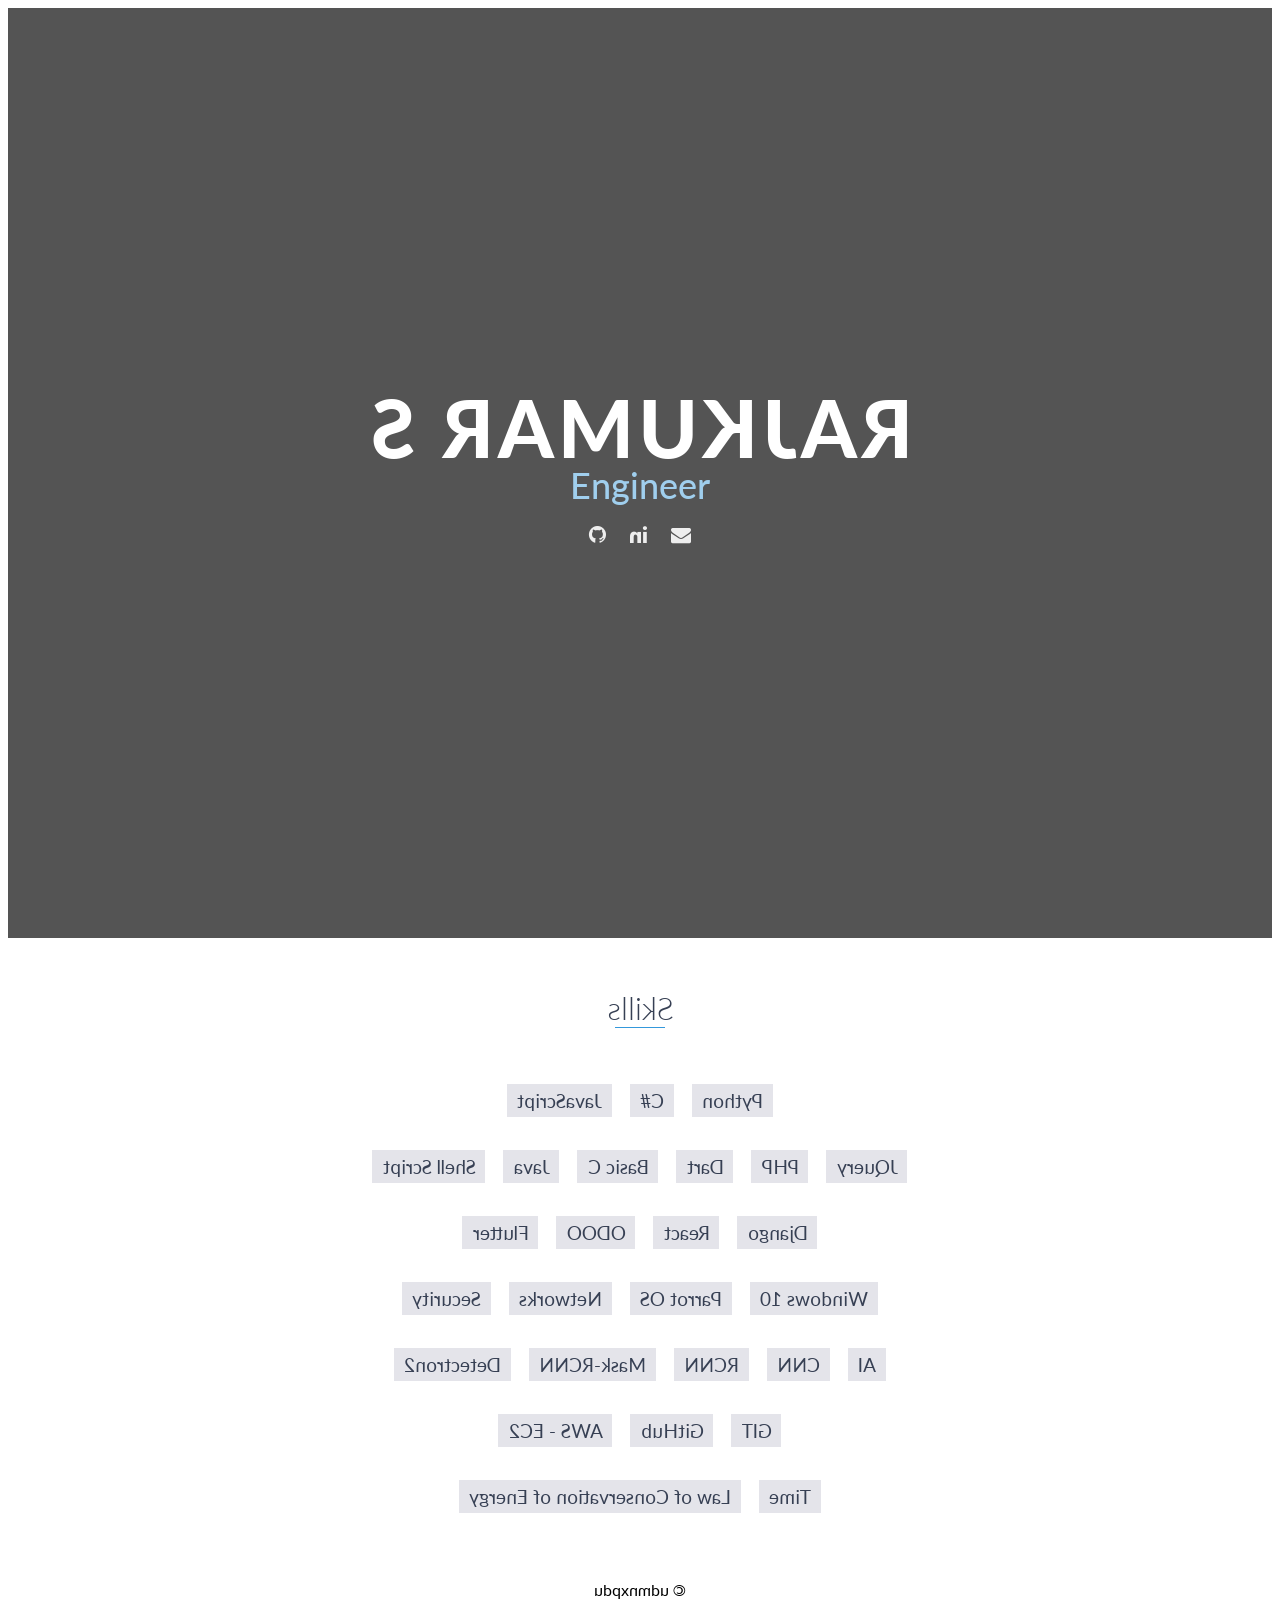
==== commit 304defca: "update" ====
--- a/index.html
+++ b/index.html
@@ -1,5 +1,5 @@
 <!DOCTYPE html>
-<html class="no-js" lang="en">
+<html lang="en">
 
 <head>
     <meta charset="utf-8">
@@ -7,7 +7,7 @@
     <meta name="viewport" content="width=device-width, initial-scale=1">
     <title>udmnxpdu</title>
 	<meta content="width=device-width, initial-scale=1.0" name="viewport">
-	<meta content="udmnxpdu, udpxnmdu, ramukjar, rajkumar" name="keywords">
+	<meta content="udmnxpdu, udpxnmdu, ramukjar, rajkumar, engineer" name="keywords">
 	<meta content="reenegnE :-)" name="description">
 	
 	<meta property="og:title" content="Rajkumar"/>
@@ -47,81 +47,42 @@
 
         <div id="lead-overlay"></div>
 
-        <div id="lead-down">
-            <span>
-                <i class="fa fa-chevron-down" aria-hidden="true"></i>
-            </span>
-        </div>
-        <!-- End #lead-down -->
     </div>
     <!-- End #lead -->
 
-    <div id="about">
-        <div class="container">
-            <div class="row">
-                <div class="col-md-4">
-                    <h2 class="heading">About Me</h2>
-                </div>
-                <div class="col-md-8">
-                    <p style="font-size:18px;">
-                         I am an <span style="transform: scale(1, -1);">Engineer</span>. Currently improving a startup company as a Developer in 600020.
-                    </p> 
-                </div>
-            </div>
-        </div>
-    </div>
-    <!-- End #about -->
-
-    <div id="experience" class="background-alt">
-        <h2 class="heading">Education</h2>
-        <div id="experience-timeline">
-            <div data-date="2016 - 2020">
-                <h3>B.E - C.S.E</h3>
-                <h4>Government College of Engineering, Trichy.</h4>
-                <h4>Score : 73 %</h4>
-            </div>
-            
-            <div data-date="2015 - 2016">
-                <h3>HSC</h3>
-                <h4>V.P.K.B Government Higher Secondary School, Kayathar.</h4>
-                <h4>Score : 83 %</h4>
-            </div>
-            
-            <div data-date="2013 - 2014">
-                <h3>SSLC</h3>
-                <h4>Government High School, Vadakku Illanthai Kulam.</h4>
-                <h4>Score : 93 %</h4>
-            </div>
-
-        </div>
-    </div>
-    <!-- End #education -->
 
     <div id="skills">
         <h2 class="heading">Skills</h2>
         <ul>
             <li>Python</li>
-			<li>Web Design</li>
-            <li>.NET</li>
-            <li>Linux</li>
-        </ul>
-    </div>
-    <!-- End #skills -->
-
-    <div id="skills">
-        <h2 class="heading">Tags</h2>
-        <ul>
-            <li>Python</li>
 			<li>C#</li>
             <li>JavaScript</li>
+            <br /><br />
             <li>JQuery</li>
             <li>PHP</li>
-			<li>Basic C</li>
+            <li>Dart</li>
+            <li>Basic C</li>
+            <li>Java</li>
+            <li>Shell Script</li>
+            <br /><br />
+            <li>Django</li>
+            <li>React</li>
+            <li>ODOO</li>
+			<li>Flutter</li>
+            <br /><br />
+            <li>Windows 10</li>
 			<li>Parrot OS</li>
 			<li>Networks</li>
 			<li>Security</li>
+            <br /><br />
 			<li>AI</li>
+            <li>CNN</li>
+            <li>RCNN</li>
+            <li>Mask-RCNN</li>
+            <li>Detectron2</li>
+            <br /><br />
 			<li>GIT</li>
+            <li>GitHub</li>
 			<li>AWS - EC2</li>
 			<br /><br />
 			<li>Time</li>
@@ -133,16 +94,11 @@
         <div class="container">
             <div class="row">
                 <div class="col-sm-12 top">
-                    <span id="to-top">
-                        <i class="fa fa-chevron-up" aria-hidden="true"></i>
-                    </span>
+                    &#169; udmnxpdu
                 </div>
             </div>
         </div>
     </footer>
-
-    <script src="https://ajax.googleapis.com/ajax/libs/jquery/1.12.4/jquery.min.js"></script>
-    <script src="js/scripts.min.js"></script>
 </body>
 
 </html>
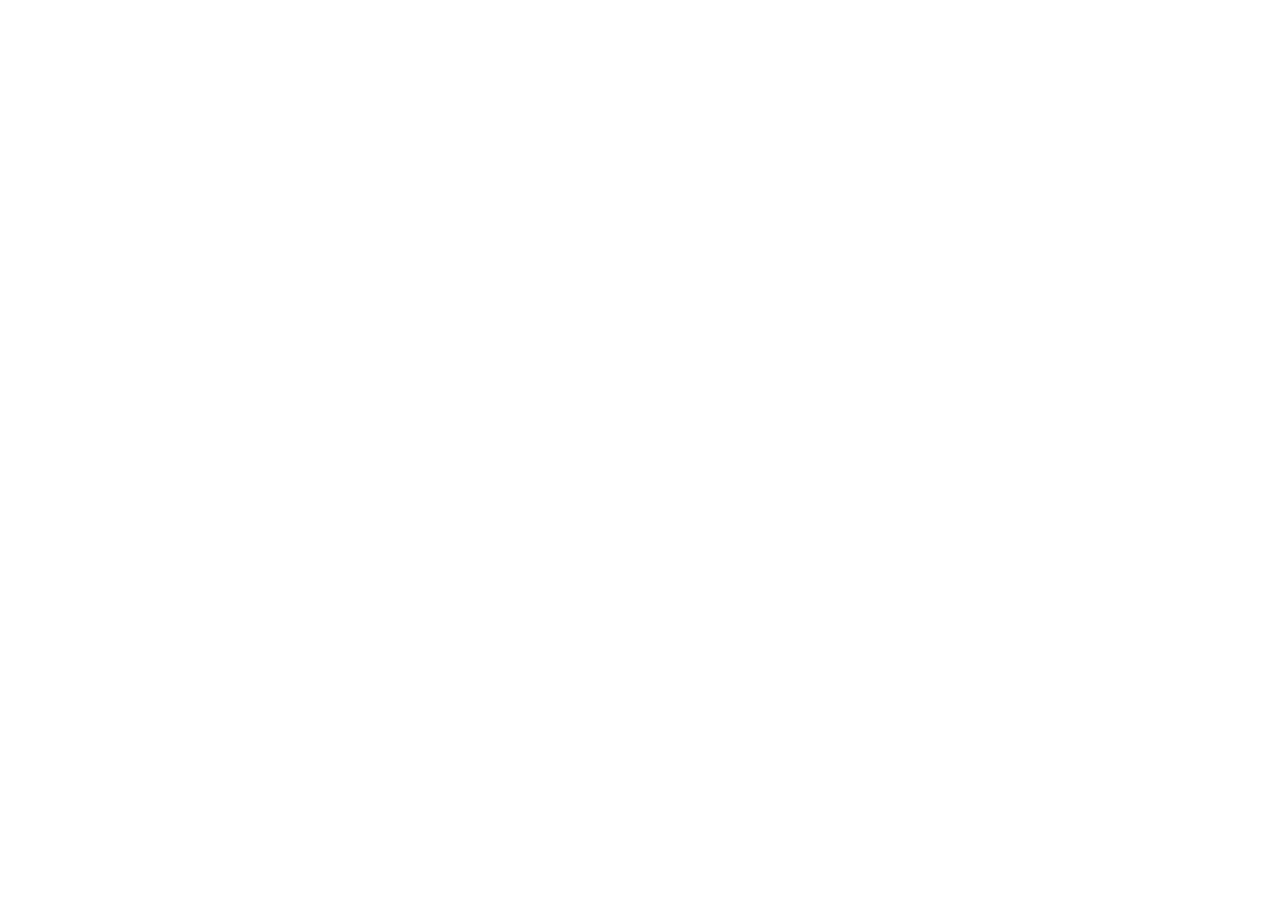
==== commit b76154fb: "3 noisrev" ====
--- a/index.html
+++ b/index.html
@@ -1,104 +1,186 @@
 <!DOCTYPE html>
 <html lang="en">
+	<head>
+		<title>three.js webgl - simple text from json</title>
+		<meta charset="utf-8">
+		<meta name="viewport" content="width=device-width, user-scalable=no, minimum-scale=1.0, maximum-scale=1.0">
+		<link type="text/css" rel="stylesheet" href="./css/main.css">
+		<style>
+			body {
+				background-color: #ffffff;
+				color: #444;
+			}
+			a {
+				color: #08f;
+			}
+		</style>
+	</head>
+	<body>
 
-<head>
-    <meta charset="utf-8">
-    <meta http-equiv="X-UA-Compatible" content="IE=edge">
-    <meta name="viewport" content="width=device-width, initial-scale=1">
-    <title>udmnxpdu</title>
-	<meta content="width=device-width, initial-scale=1.0" name="viewport">
-	<meta content="udmnxpdu, udpxnmdu, ramukjar, rajkumar, engineer" name="keywords">
-	<meta content="reenegnE :-)" name="description">
-	
-	<meta property="og:title" content="Rajkumar"/>
-	<meta property="og:image" content="https://raw.githubusercontent.com/S-Rajkumar/udmnxpdu/master/images/profile_img.png"/>
-	<meta property="og:url" content=""/>
-	<meta property="og:site_name" content="udmnxpdu"/>
-	<meta property="og:description" content="reenegnE :-)"/>
-	
-	<link rel="shortcut icon" href="favicon.ico" type="image/x-icon">
-	<link rel="icon" href="favicon.ico" type="image/x-icon">
-    <link href="https://fonts.googleapis.com/css?family=Lato:300,400,700,900" rel="stylesheet">
-    <link rel="stylesheet" href="libs/font-awesome-4.7.0/css/font-awesome.min.css">
-    <link href="css/bootstrap.min.css" rel="stylesheet">
-    <link href="css/styles.css" rel="stylesheet">
-</head>
+		<script type="module">
 
-<body style="transform: scale(-1, 1);">
-    <div id="lead">
-        <div id="lead-content">
-            <h1>Rajkumar S</h1>
-            <h2 style="transform: scale(-1, 1);">Engineer</h2>
-		<div class="col-sm-12 social">
-                    <ul style="text-align:center">
-						<li>
-                            <a href="mailto:udmnxpdu@protonmail.com" target="_blank"><i class="fa fa-envelope" aria-hidden="true"></i></a>
-                        </li>
-                        <li>
-                            <a href="https://www.linkedin.com/in/udmnxpdu" target="_blank"><i class="fa fa-linkedin" aria-hidden="true"></i></a>
-                        </li>
-						<li>
-                            <a href="https://github.com/s-rajkumar" target="_blank"><i class="fa fa-github" aria-hidden="true"></i></a>
-                        </li>
-                    </ul>
-                </div>
-        </div>
-        <!-- End #lead-content -->
+			import * as THREE from './js/three.module.js';
 
-        <div id="lead-overlay"></div>
+			import { OrbitControls } from './js/OrbitControls.js';
 
-    </div>
-    <!-- End #lead -->
+			let camera, scene, renderer;
 
+			init();
+			animate();
 
-    <div id="skills">
-        <h2 class="heading">Skills</h2>
-        <ul>
-            <li>Python</li>
-			<li>C#</li>
-            <li>JavaScript</li>
-            <br /><br />
-            <li>JQuery</li>
-            <li>PHP</li>
-            <li>Dart</li>
-            <li>Basic C</li>
-            <li>Java</li>
-            <li>Shell Script</li>
-            <br /><br />
-            <li>Django</li>
-            <li>React</li>
-            <li>ODOO</li>
-			<li>Flutter</li>
-            <br /><br />
-            <li>Windows 10</li>
-			<li>Parrot OS</li>
-			<li>Networks</li>
-			<li>Security</li>
-            <br /><br />
-			<li>AI</li>
-            <li>CNN</li>
-            <li>RCNN</li>
-            <li>Mask-RCNN</li>
-            <li>Detectron2</li>
-            <br /><br />
-			<li>GIT</li>
-            <li>GitHub</li>
-			<li>AWS - EC2</li>
-			<br /><br />
-			<li>Time</li>
-			<li>Law of Conservation of Energy</li>
-        </ul>
-    </div>
-	
-    <footer>
-        <div class="container">
-            <div class="row">
-                <div class="col-sm-12 top">
-                    &#169; udmnxpdu
-                </div>
-            </div>
-        </div>
-    </footer>
-</body>
+			function init( ) {
 
-</html>+				camera = new THREE.PerspectiveCamera( 100, window.innerWidth / window.innerHeight, 1, 10000 );
+				camera.position.set( 0, - 400, 600 );
+
+				scene = new THREE.Scene();
+				scene.background = new THREE.Color( 0xf0f0f0 );
+
+				const loader = new THREE.FontLoader();
+				loader.load( './fonts/helvetiker_regular.typeface.json', function ( font ) {
+
+					const color = 0x000000;
+
+					const matDark = new THREE.LineBasicMaterial( {
+						color: color,
+						side: THREE.DoubleSide
+					} );
+
+					const matLite = new THREE.MeshBasicMaterial( {
+						color: color,
+						transparent: true,
+						opacity: 0.3,
+						side: THREE.DoubleSide
+					} );
+
+					const message = "Rajkumar S";
+
+					const shapes = font.generateShapes( message, 100 );
+
+					const geometry = new THREE.ShapeGeometry( shapes );
+
+					geometry.computeBoundingBox();
+
+					const xMid = - 0.5 * ( geometry.boundingBox.max.x - geometry.boundingBox.min.x );
+
+					geometry.translate( xMid, 0, 0 );
+
+					//const text = new THREE.Mesh( geometry, matLite );
+					//text.position.z = - 150;
+					//scene.add( text );
+
+					// region engineer
+					const _color = 0x000000;
+
+					const _matDark = new THREE.LineBasicMaterial( {
+						color: _color,
+						side: THREE.DoubleSide
+					} );
+
+					const _matLite = new THREE.MeshBasicMaterial( {
+						color: _color,
+						transparent: true,
+						opacity: 0.3,
+						side: THREE.DoubleSide
+					} );
+
+					const _message = "  Engineer";
+
+					const _shapes = font.generateShapes( _message, 100 );
+
+					const _geometry = new THREE.ShapeGeometry( _shapes );
+
+					_geometry.computeBoundingBox();
+
+					const _xMid = - 0.5 * ( _geometry.boundingBox.max.x - _geometry.boundingBox.min.x );
+
+					_geometry.translate( xMid, 0, 0 );
+
+					const _text = new THREE.Mesh( _geometry, _matLite );
+					_text.position.z = - 150;
+					scene.add( _text );
+					// end region engineer
+
+					// make line shape ( N.B. edge view remains visible )
+
+					const holeShapes = [];
+
+					for ( let i = 0; i < shapes.length; i ++ ) {
+
+						const shape = shapes[ i ];
+
+						if ( shape.holes && shape.holes.length > 0 ) {
+
+							for ( let j = 0; j < shape.holes.length; j ++ ) {
+
+								const hole = shape.holes[ j ];
+								holeShapes.push( hole );
+
+							}
+
+						}
+
+					}
+
+					shapes.push.apply( shapes, holeShapes );
+
+					const lineText = new THREE.Object3D();
+
+					for ( let i = 0; i < shapes.length; i ++ ) {
+
+						const shape = shapes[ i ];
+
+						const points = shape.getPoints();
+						const geometry = new THREE.BufferGeometry().setFromPoints( points );
+
+						geometry.translate( xMid, 0, 0 );
+
+						const lineMesh = new THREE.Line( geometry, matDark );
+						lineText.add( lineMesh );
+
+					}
+
+					scene.add( lineText );
+
+				} ); //end load function
+
+				renderer = new THREE.WebGLRenderer( { antialias: true } );
+				renderer.setPixelRatio( window.devicePixelRatio );
+				renderer.setSize( window.innerWidth, window.innerHeight );
+				document.body.appendChild( renderer.domElement );
+
+				const controls = new OrbitControls( camera, renderer.domElement );
+				controls.target.set( 0, 0, 0 );
+				controls.update();
+
+				window.addEventListener( 'resize', onWindowResize );
+
+			} // end init
+
+			function onWindowResize() {
+
+				camera.aspect = window.innerWidth / window.innerHeight;
+				camera.updateProjectionMatrix();
+
+				renderer.setSize( window.innerWidth, window.innerHeight );
+
+			}
+
+			function animate() {
+
+				requestAnimationFrame( animate );
+
+				render();
+
+			}
+
+			function render() {
+
+				renderer.render( scene, camera );
+
+			}
+
+		</script>
+
+	</body>
+</html>
--- a/css/main.css
+++ b/css/main.css
@@ -0,0 +1,614 @@
+:root {
+	color-scheme: light dark;
+
+	--background-color: #fff;
+	--secondary-background-color: #f7f7f7;
+
+	--color-blue: #049EF4;
+	--text-color: #444;
+	--secondary-text-color: #9e9e9e;
+
+	--font-size: 16px;
+	--line-height: 26px;
+
+	--border-style: 1px solid #E8E8E8;
+	--header-height: 48px;
+	--panel-width: 300px;
+	--panel-padding: 16px;
+	--icon-size: 20px;
+}
+
+@media (prefers-color-scheme: dark) {
+
+	:root {
+		--background-color: #222;
+		--secondary-background-color: #2e2e2e;
+
+		--text-color: #bbb;
+		--secondary-text-color: #666;
+
+		--border-style: 1px solid #444;
+	}
+
+	#previewsToggler {
+		filter: invert(100%);
+	}
+
+}
+
+@font-face {
+	font-family: 'Roboto Mono';
+	src: local('Roboto Mono'), local('RobotoMono-Regular'), url('../files/RobotoMono-Regular.woff2') format('woff2');
+	font-style: normal;
+	font-weight: 400;
+}
+
+@font-face {
+	font-family: 'Roboto Mono';
+	src: local('Roboto Mono Medium'), local('RobotoMono-Medium'), url('../files/RobotoMono-Medium.woff2') format('woff2');
+	font-style: normal;
+	font-weight: 500;
+}
+
+* {
+	box-sizing: border-box;
+	-webkit-font-smoothing: antialiased;
+	-moz-osx-font-smoothing: grayscale;
+}
+
+html, body {
+	height: 100%;
+}
+
+html {
+	font-size: calc(var(--font-size) - 1px);
+	line-height: calc(var(--line-height) - 1px);
+}
+
+body {
+	font-family: 'Roboto Mono', monospace;
+	margin: 0px;
+	color: var(--text-color);
+	background-color: var(--background-color);
+}
+
+a {
+	text-decoration: none;
+}
+
+h1 {
+	font-size: 18px;
+	line-height: 24px;
+	font-weight: 500;
+}
+
+h2 {
+	padding: 0;
+	margin: 16px 0;
+	font-size: calc(var(--font-size) - 1px);
+	line-height: var(--line-height);
+	font-weight: 500;
+	color: var(--color-blue);
+}
+
+h3 {
+	margin: 0;
+	font-weight: 500;
+	font-size: calc(var(--font-size) - 1px);
+	line-height: var(--line-height);
+	color: var(--secondary-text-color);
+}
+
+h1 a {
+	color: var(--color-blue);
+}
+
+#header {
+	display: flex;
+	height: var(--header-height);
+	border-bottom: var(--border-style);
+	align-items: center;
+}
+#header h1 {
+	padding-left: var(--panel-padding);
+	flex: 1;
+	display: flex;
+	align-items: center;
+	color: var(--color-blue);
+}
+#header #version {
+	border: 1px solid var(--color-blue);
+	color: var(--color-blue);
+	border-radius: 4px;
+	line-height: 16px;
+	padding: 0px 2px;
+	margin-left: 6px;
+	font-size: .9rem;
+}
+#panel {
+	position: fixed;
+	z-index: 100;
+	left: 0px;
+	width: var(--panel-width);
+	height: 100%;
+	overflow: auto;
+	border-right: var(--border-style);
+	display: flex;
+	flex-direction: column;
+	transition: 0s 0s height;
+}
+
+	#panel #exitSearchButton {
+		width: 48px;
+		height: 48px;
+		display: none;
+		background-color: var(--text-color);
+		background-size: var(--icon-size);
+		-webkit-mask-image: url(../files/ic_close_black_24dp.svg);
+		-webkit-mask-position: 50% 50%;
+		-webkit-mask-repeat: no-repeat;
+		mask-image: url(../files/ic_close_black_24dp.svg);
+		mask-position: 50% 50%;
+		mask-repeat: no-repeat;
+		cursor: pointer;
+		margin-right: 0px;
+	}
+
+	#panel.searchFocused #exitSearchButton {
+		display: block;
+	}
+
+	#panel.searchFocused #language {
+		display: none;
+	}
+
+	#panel.searchFocused #filterInput {
+		-webkit-mask-image: none;
+		mask-image: none;
+		background-color: inherit;
+		padding-left: 0;
+	}
+
+	#panel #expandButton {
+		width: 48px;
+		height: 48px;
+		margin-right: 4px;
+		margin-left: 4px;
+		display: none;
+		cursor: pointer;
+		background-color: var(--text-color);
+		background-size: var(--icon-size);
+		-webkit-mask-image: url(../files/ic_menu_black_24dp.svg);
+		-webkit-mask-position: 50% 50%;
+		-webkit-mask-repeat: no-repeat;
+		mask-image: url(../files/ic_menu_black_24dp.svg);
+		mask-position: 50% 50%;
+		mask-repeat: no-repeat;
+	}
+
+	#panel #sections {
+		display: flex;
+		justify-content: center;
+		z-index: 1000;
+		position: relative;
+		height: 100%;
+		align-items: center;
+		font-weight: 500;
+	}
+
+	#panel #sections * {
+		padding: 0 var(--panel-padding);
+		height: 100%;
+		position: relative;
+		display: flex;
+		justify-content: center;
+		align-items: center;
+	}
+	#panel #sections .selected:after {
+		content: "";
+		position: absolute;
+		left: 0;
+		right: 0;
+		bottom: -1px;
+		border-bottom: 1px solid var(--text-color);
+	}
+	#panel #sections a {
+		color: var(--secondary-text-color);
+	}
+
+	body.home #panel #sections {
+		display: none;
+	}
+
+
+#panel #inputWrapper {
+	display: flex;
+	align-items: center;
+	height: var(--header-height);
+	padding: 0 0 0 var(--panel-padding);
+	position: relative;
+	background: var(--background-color);
+}
+#panel #inputWrapper:after {
+	position: absolute;
+	left: 0;
+	right: 0;
+	bottom: 0;
+	border-bottom: var(--border-style);
+	content: "";
+}
+
+	#panel #filterInput {
+		flex: 1;
+		width: 100%;
+		font-size: 1rem;
+		font-weight: 500;
+		color: var(--text-color);
+		outline: none;
+		border: 0px;
+		background-color: var(--text-color);
+		background-size: var(--icon-size);
+		-webkit-mask-image: url(../files/ic_search_black_24dp.svg);
+		-webkit-mask-position: 0 50%;
+		-webkit-mask-repeat: no-repeat;
+		mask-image: url(../files/ic_search_black_24dp.svg);
+		mask-position: 0 50%;
+		mask-repeat: no-repeat;
+		font-family: 'Roboto Mono', monospace;
+	}
+
+	#panel #language {
+		font-family: 'Roboto Mono', monospace;
+		font-size: 1rem;
+		font-weight: 500;
+		color: var(--text-color);
+		border: 0px;
+		background-image: url(ic_arrow_drop_down_black_24dp.svg);
+		background-size: var(--icon-size);
+		background-repeat: no-repeat;
+		background-position: right center;
+		background-color: var(--background-color);
+		padding: 2px 24px 4px 24px;
+		-webkit-appearance: none;
+		-moz-appearance: none;
+		appearance: none;
+		margin-right: 10px;
+		text-align-last: right;
+	}
+
+		#panel #language:focus {
+			outline: none;
+		}
+
+	#contentWrapper {
+		flex: 1;
+		overflow: hidden;
+		display: flex;
+		flex-direction: column;
+	}
+
+	#panel #content {
+		flex: 1;
+		overflow-y: auto;
+		overflow-x: hidden;
+		-webkit-overflow-scrolling: touch;
+		padding: 0 var(--panel-padding) var(--panel-padding) var(--panel-padding);
+	}
+
+		#panel #content ul {
+			list-style-type: none;
+			padding: 0px;
+			margin: 0px 0 20px 0;
+		}
+		#panel #content ul li {
+			margin: 1px 0;
+		}
+
+		#panel #content h2:not(.hidden) {
+			margin-top: 16px;
+			border-top: none;
+			padding-top: 0;
+		}
+
+		#panel #content h2:not(.hidden) ~ h2 {
+			margin-top: 32px;
+			border-top: var(--border-style);
+			padding-top: 12px;
+		}
+
+		#panel #content a {
+			position: relative;
+			color: var(--text-color);
+		}
+
+		#panel #content a:hover,
+		#panel #content a:hover .spacer,
+		#panel #content .selected {
+			color: var(--color-blue);
+		}
+
+		#panel #content .selected {
+			text-decoration: underline;
+		}
+
+		#panel #content .hidden {
+			display: none !important;
+		}
+
+		#panel #content #previewsToggler {
+			cursor: pointer;
+			float: right;
+			margin-top: 18px;
+			margin-bottom: -18px;
+			opacity: 0.25;
+		}
+
+		#panel #content.minimal .card {
+			background-color: transparent;
+			margin-bottom: 4px;
+		}
+
+		#panel #content.minimal .cover {
+			display: none;
+		}
+
+		#panel #content.minimal .title {
+			padding: 0;
+		}
+
+		#panel #content.minimal #previewsToggler {
+			opacity: 1;
+		}
+
+		body.home #panel #content h2 {
+			margin-bottom: 2px;
+			padding-bottom: 0px;
+			margin-top: 18px;
+			border-top: none;
+			padding-top: 6px;
+		}
+
+.spacer {
+	color: var(--secondary-text-color);
+	margin-left: 2px;
+	padding-right: 2px;
+}
+
+#viewer,
+iframe {
+	position: absolute;
+	border: 0px;
+	left: 0;
+	right: 0;
+	width: 100%;
+	height: 100%;
+	overflow: auto;
+}
+
+iframe#viewer {
+	display: none; /* Workaround: The iframe has white background in Chrome for some reason */
+}
+
+#viewer {
+	padding-left: var(--panel-width);
+}
+
+#button {
+	position: fixed;
+	bottom: 16px;
+	right: 16px;
+
+	padding: 12px;
+	border-radius: 50%;
+	margin-bottom: 0px;
+
+	background-color: #FFF;
+	opacity: .9;
+	z-index: 999;
+
+	box-shadow: 0 0 4px rgba(0,0,0,.15);
+}
+	#button:hover {
+		cursor: pointer;
+		opacity: 1;
+	}
+	#button img {
+		display: block;
+		width: var(--icon-size);
+	}
+
+	#button.text {
+		border-radius: 25px;
+		padding-right: 20px;
+		padding-left: 20px;
+		color: var(--color-blue);
+		opacity: 1;
+		font-weight: 500;
+	}
+
+
+#projects {
+	display: grid;
+	grid-template-columns: repeat(6, 1fr);
+	line-height: 0;
+}
+#projects a {
+	overflow: hidden;
+}
+#projects a img {
+	width: 100%;
+	transform: scale(1.0);
+	transition: 0.15s transform;
+}
+#projects a:hover img {
+	transform: scale(1.08);
+}
+
+
+
+@media all and ( min-width: 1500px ) {
+	#projects {
+		grid-template-columns: repeat(7, 1fr);
+	}
+}
+
+@media all and ( min-width: 1700px ) {
+	:root {
+		--panel-width: 360px;
+		--font-size: 18px;
+		--line-height: 28px;
+		--header-height: 56px;
+		--icon-size: 24px;
+	}
+	#projects {
+		grid-template-columns: repeat(8, 1fr);
+	}
+}
+
+@media all and ( min-width: 1900px ) {
+
+	#projects {
+		grid-template-columns: repeat(9, 1fr);
+	}
+
+}
+
+@media all and ( max-width: 1300px ) {
+	#projects {
+		grid-template-columns: repeat(6, 1fr);
+	}
+}
+
+@media all and ( max-width: 1100px ) {
+	#projects {
+		grid-template-columns: repeat(5, 1fr);
+	}
+}
+
+@media all and ( max-width: 900px ) {
+	#projects {
+		grid-template-columns: repeat(4, 1fr);
+	}
+}
+
+@media all and ( max-width: 700px ) {
+	#projects {
+		grid-template-columns: repeat(3, 1fr);
+	}
+}
+
+
+.card {
+	border-radius: 3px;
+	overflow: hidden;
+	background-color: var(--secondary-background-color);
+	padding-bottom: 6px;
+	margin-bottom: 16px;
+}
+
+.card.selected {
+	box-shadow: 0 0 0 3px var(--color-blue);
+	text-decoration: none !important;
+}
+
+.card .cover {
+	padding-bottom: 56.25%; /* 16:9 aspect ratio */
+	position: relative;
+	overflow: hidden;
+}
+
+.card .cover img {
+	position: absolute;
+	width: 100%;
+	top: 50%;
+	left: 50%;
+	transform: translate(-50%, -50%);
+}
+
+.card .title {
+	padding: 8px 12px 4px;
+	font-size: calc(var(--font-size) - 1px);
+	font-weight: 500;
+	line-height: calc(var(--line-height) - 6px);
+}
+
+/* mobile */
+
+@media all and ( max-width: 640px ) {
+
+	:root {
+		--header-height: 56px;
+		--icon-size: 24px;
+	}
+
+	#projects {
+		grid-template-columns: repeat(2, 1fr);
+	}
+
+	#panel #expandButton {
+		display: block;
+	}
+	#panel {
+		position: absolute;
+		left: 0;
+		top: 0;
+		width: 100%;
+		right: 0;
+		z-index: 1000;
+		overflow-x: hidden;
+		transition: 0s 0s height;
+		border: none;
+		height: var(--header-height);
+		transition: 0s 0.2s height;
+	}
+	#panel.open {
+		height: 100%;
+		transition: 0s 0s height;
+	}
+
+	#panelScrim {
+		pointer-events: none;
+		background-color: rgba(0,0,0,0);
+		position: absolute;
+		left: 0;
+		right: 0;
+		top: 0;
+		bottom: 0;
+		z-index: 1000;
+		pointer-events: none;
+		transition: .2s background-color;
+	}
+	#panel.open #panelScrim {
+		pointer-events: auto;
+		background-color: rgba(0,0,0,0.4);
+	}
+
+	#contentWrapper {
+		position: absolute;
+		right: 0;
+		top: 0;
+		bottom: 0;
+		background: var(--background-color);
+		box-shadow: 0 0 8px rgba(0,0,0,.1);
+		width: calc(100vw - 60px);
+		max-width: 360px;
+		z-index: 10000;
+		transition: .25s transform;
+		overflow-x: hidden;
+		margin-right: -380px;
+		line-height: 2rem;
+	}
+	#panel.open #contentWrapper {
+		transform: translate3d(-380px, 0 ,0);
+	}
+	#viewer,
+	iframe {
+		left: 0;
+		top: var(--header-height);
+		width: 100%;
+		height: calc(100% - var(--header-height));
+	}
+	#viewer {
+		padding-left: 0;
+	}
+}
